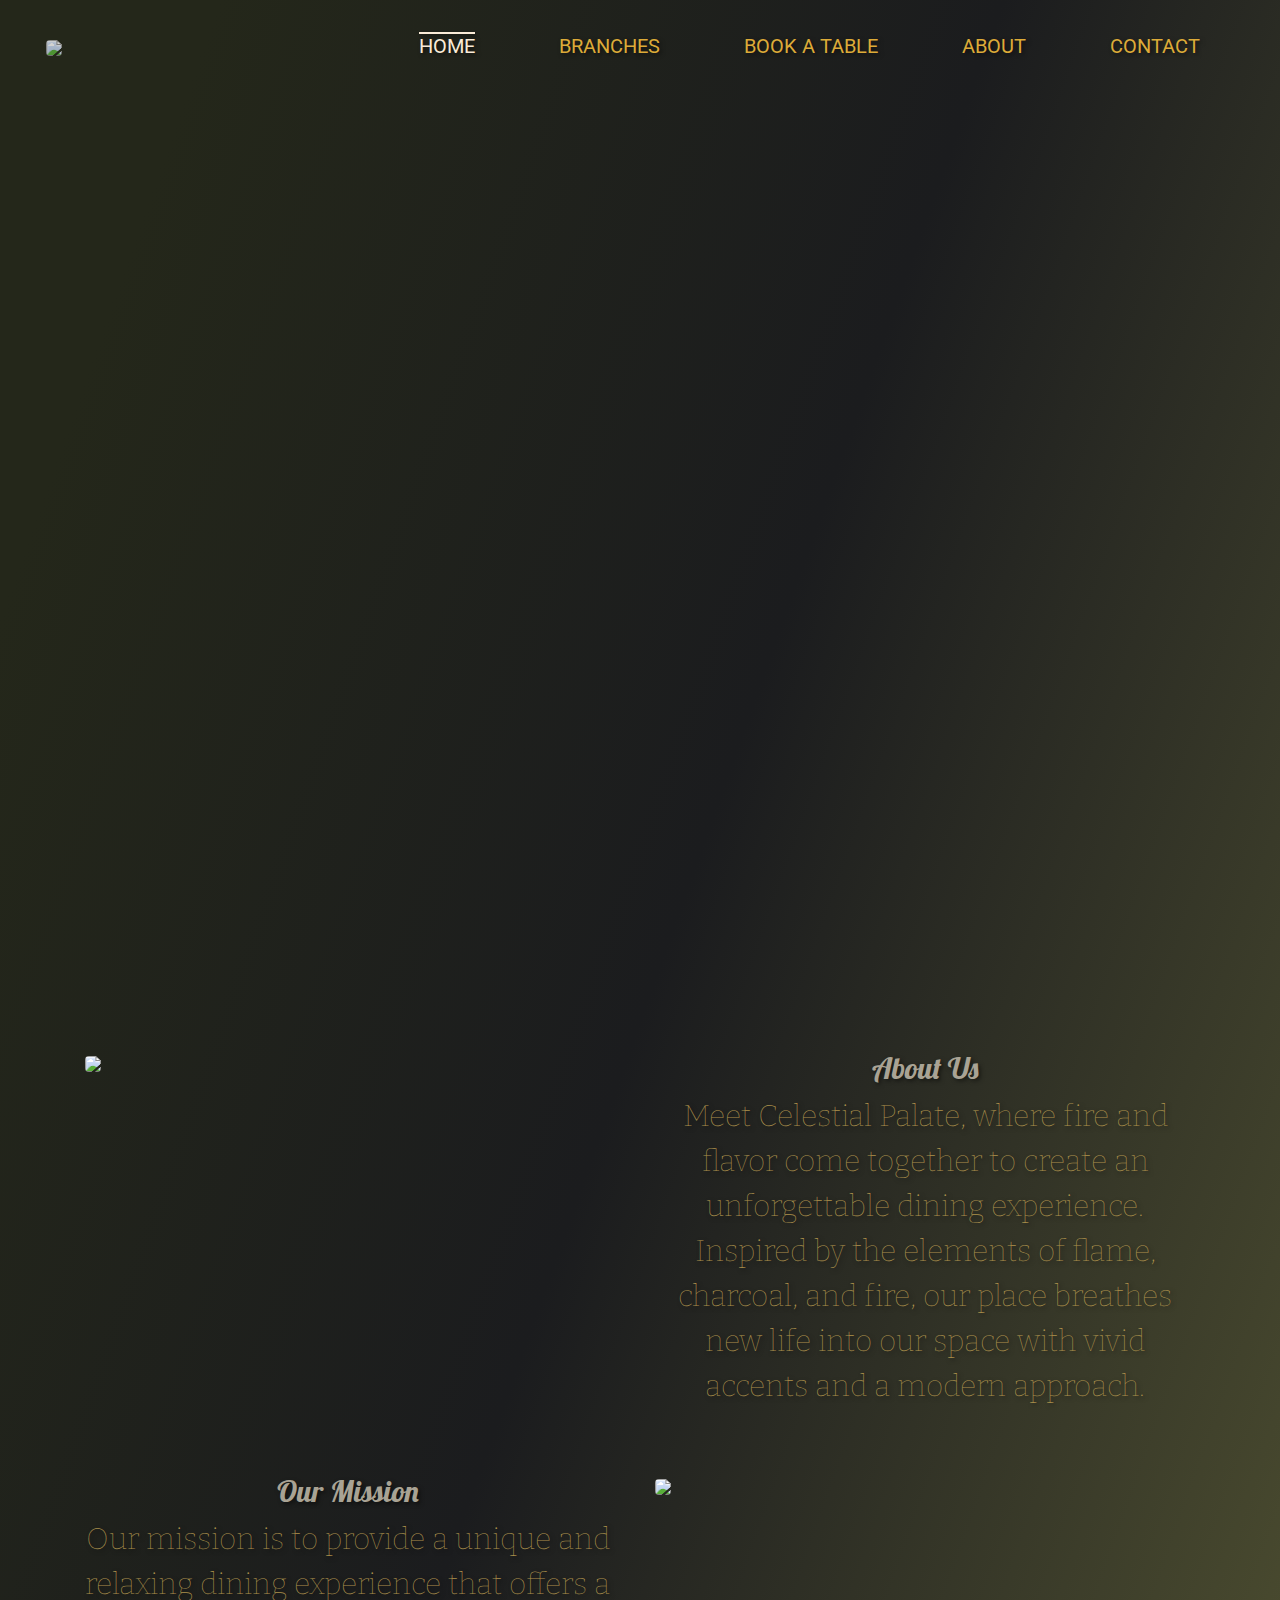
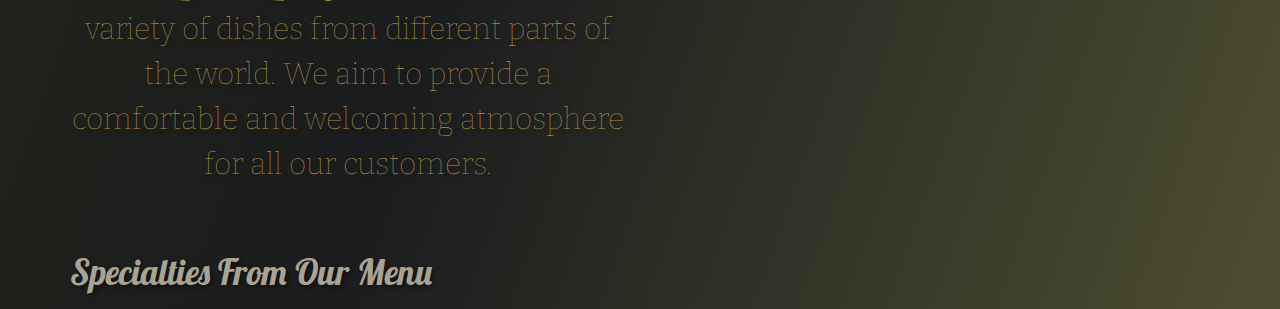
==== public/index.html @ 447e1533 "ongoing about page design" ====
<!DOCTYPE html>
<html lang="en">
   <head>
      <meta charset="UTF-8">
      <meta name="viewport" content="width=device-width, initial-scale=1.0">
      <meta http-equiv="X-UA-Compatible" content="ie=edge">
      <title>Celestial Palate</title>
      <link rel="stylesheet" href="src/styles/main.css">
      <link rel="stylesheet" href="https://maxcdn.bootstrapcdn.com/font-awesome/4.7.0/css/font-awesome.min.css">
      <script src="https://code.jquery.com/jquery-3.3.1.js"></script>
      <link rel="preconnect" href="https://fonts.googleapis.com">
      <link rel="preconnect" href="https://fonts.gstatic.com" crossorigin>
      <link href="https://fonts.googleapis.com/css2?family=Lobster&display=swap" rel="stylesheet">
      <link href="https://fonts.googleapis.com/css2?family=Lobster&family=Roboto:ital,wght@0,100;0,300;0,400;0,500;0,700;0,900;1,100;1,300;1,400;1,500;1,700;1,900&display=swap" rel="stylesheet">
      <link href="//maxcdn.bootstrapcdn.com/bootstrap/4.1.1/css/bootstrap.min.css" rel="stylesheet" id="bootstrap-css">
     <script src="//maxcdn.bootstrapcdn.com/bootstrap/4.1.1/js/bootstrap.min.js"></script>
     <script src="https://cdn.jsdelivr.net/npm/bootstrap@5.3.2/dist/js/bootstrap.bundle.min.js" integrity="sha384-C6RzsynM9kWDrMNeT87bh95OGNyZPhcTNXj1NW7RuBCsyN/o0jlpcV8Qyq46cDfL" crossorigin="anonymous"></script>
    <script src="//cdnjs.cloudflare.com/ajax/libs/jquery/3.2.1/jquery.min.js"></script>
    <link href="https://cdn.jsdelivr.net/npm/bootstrap@5.3.2/dist/css/bootstrap.min.css" rel="stylesheet" integrity="sha384-T3c6CoIi6uLrA9TneNEoa7RxnatzjcDSCmG1MXxSR1GAsXEV/Dwwykc2MPK8M2HN" crossorigin="anonymous">
    <script src="src/scripts/script.js"></script>
    <link rel="preconnect" href="https://fonts.googleapis.com">
<link rel="preconnect" href="https://fonts.gstatic.com" crossorigin>
<link href="https://fonts.googleapis.com/css2?family=Bitter:ital,wght@1,100;1,200;1,300&display=swap" rel="stylesheet">

   </head>
   <body class="custom-body">
      <div class="wrapper">
         <header>
            <nav>
               <div class="menu-icon">
                  <i class="fa fa-bars fa-2x"></i>
               </div>
               <div class="logo">
                  <img src="src/images/logo2.jpg" class="logo-img rounded">
               </div>
               <div class="menu">
                  <ul>
                     <li class="active"><a href="/public/index.html">HOME</a></li>


                        <li>
                           <a href="#" role="button" data-bs-toggle="dropdown" aria-expanded="False">BRANCHES</a>
                           <ul class="dropdown-menu">
                              <li><a class="dropdown-item" href="pages/african.html">African</a></li>
                              <li><a class="dropdown-item" href="pages/japanese.html">Japanese</a></li>
                              <li><a class="dropdown-item" href="pages/italian.html">Italian</a></li>
                              </ul>
                           </li>
                           <li><a href="/public/booking.html">BOOK A TABLE</a></li>
                           <li><a href="#about-us">ABOUT</a></li>
                           <li><a href="#">CONTACT</a></li>
                  </ul>
               </div>
            </nav>

            <div class="overview">
               <h1 class="text-center mt-5 loading-text">Welcome To Celestial Palate</h1>
               <h2 class="text-center loading-text"> ...where heavenly delights for every palate exists</h2>


            </div>
             <div class="container loading-text">
               <div class="row">
                  <div class="col-md-4">
                     <div class="review">
                   <h3 class="text-center">Janet Wilson</h3>
                  <div class="stars text-center">
                 <span class="star">&#9733;</span>
                 <span class="star">&#9733;</span>
                <span class="star">&#9733;</span>
                <span class="star">&#9733;</span>
               <span class="star">&#9734;</span>
               </div>
              <p class="text-center">Lorem ipsum dolor sit amet, consectetur adipiscing elit. Duis euismod justo a orci consequat, ut convallis lorem gravida.</p>
              <p class="text-center"> -- African Branch</p>
            </div>

                  </div>

                  <div class="col-md-4">
                      <div class="review">
                          <h3 class="text-center"> Thor Langford</h3>
                           <div class="stars text-center">
                           <span class="star">&#9733;</span>
                           <span class="star">&#9733;</span>
                           <span class="star">&#9733;</span>
                           <span class="star">&#9734;</span>
                           <span class="star">&#9734;</span>
                        </div>
                     <p class="text-center">
                        Lorem ipsum dolor sit amet, consectetur adipiscing elit. Duis euismod justo a orci consequat, ut convallis lorem gravida.
                     </p>
                        <p class="text-center"> -- Italian Branch</p>
                  </div>
                  </div>

                  <div class="col-md-4">
                     <div class="review">
                        <h3>Itadori Yuuji</h3>
                          <div class="stars">
                            <span class="star">&#9733;</span>
                            <span class="star">&#9733;</span>
                            <span class="star">&#9733;</span>
                           <span class="star">&#9733;</span>
                          <span class="star">&#9734;</span>
                  </div>
                    <p>Lorem ipsum dolor sit amet, consectetur adipiscing elit. Duis euismod justo a orci consequat, ut convallis lorem gravida.</p>
                    <p> --- Japanese Branch</p>
               </div>

                        <h3 class="dangling"> . . .exquisite feedback from all areas</h3>
                  </div>
                <h3 class="text-center mt-5"> </h3>
               </div>
             </div>
         </header>
         <div class="content">
            </div>
         </div>

   <div class="about" id="about-us">
      <div class="container">
         <div class="row">
            <div class="col-md-6 mb-5">
               <img src="src/images/asian-food-original-recipes-japanese-cuisine-tradition-dishes-asian-kitchen-enjoying-freshly-served-traditional-seafood-donburi-with-chopsticks_771426-1884.jpeg" class="img-fluid rounded">
            </div>
            <div class="col-md-6 mb-5">
               <h3 class="text-center about ">About Us</h3>
               <p class="text-center about">
                  Meet Celestial Palate, where fire and flavor come together to create an unforgettable dining experience. Inspired by the elements of flame, charcoal, and fire, our place breathes new life into our space with vivid accents and a modern approach.
               </p>
            </div>

            <div class="row">
               <div class="col-md-6">
                  <h3 class="text-center about">Our Mission</h3>
                  <p class="text-center about">
                     Our mission is to provide a unique and relaxing dining experience that offers a variety of dishes from different parts of the world. We aim to provide a comfortable and welcoming atmosphere for all our customers.
                  </p>
               </div>
               <div class="col-md-6">
                  <img src="src/images/main2.jpg" class="img-fluid rounded">
               </div>
            </div>

            <h1 class="heading text-center mt-5 mb-3 ">Specialties From Our Menu</h1>
            <div class="row">
               <div class="col-md-6">
                  <ul>

                  </ul>
               </div>
                   <ul>
                     
                   </ul>
               <div class="col-md-6">


               </div>
            </div>

         </div>

      </div>
   </div>
</body>
</html>
---- public/src/styles/main.css ----
:root {
    --default-color : white;
    --primary-color : #ddab38;
}

html, body {
    margin: 0;
    padding: 0;
    width: 100%;

}

body.custom-body {
      font-weight: lighter;
      font-family: 'Lobster', sans-serif;
      background: linear-gradient(109.6deg, rgb(36, 39, 26) 11.2%, rgb(27, 28, 30) 51.2%, rgb(76, 77, 48) 98.6%);
}

header {
    width: 100%;
    height: 100vh;
    background: url('../images/testing.jpeg') no-repeat 50% 50%;
    background-size: cover;
    animation: slideshow 20s infinite;
}

@keyframes slideshow {
    0%, 100% {
        background-image: url('../images/testing.jpeg');
    }
    33.33% {
        background-image: url('../images/african2.jpg');
    }
    66.66% {
        background-image: url('../images/jap1.jpeg');
    }
}

.content {
      width: 94%;
      margin: 4em auto;
      font-size: 20px;
      line-height: 30px;
      text-align: justify;
}

.logo {
      line-height: 60px;
      float: left;
      margin: 16px 46px;
      color: #fff;
      font-weight: bold;
      font-size: 20px;
      letter-spacing: 2px;
}

.logo-img {
    max-width: 75px;
    opacity: 80%;
}

nav {

      width: 100%;
      line-height: 60px;
}

nav ul {
      line-height: 60px;
      list-style: none;
      background: rgba(0, 0, 0, 0);
      overflow: hidden;
      color: #fff;
      padding: 0;
      text-align: right;
      margin: 0;
      padding-right: 40px;
      transition: 1s;
      font-family: 'Roboto', sans-serif;
      text-shadow: 2px 2px 4px rgba(0, 0, 0, 0.5);
}

nav.black ul {
      background: none;
}

nav ul li {
      display: inline-block;
      padding: 16px 40px;
}

nav ul li a {
      text-decoration: none;
      color: var(--primary-color);
      font-size: 20px;
      font-weight: normal;
}

nav ul li a:hover {
    color: antiquewhite;
    transition: all 100ms ease-in-out;
    text-decoration: none;

}

nav ul li.active a{
      color: antiquewhite;
      transition: all 100ms ease-in-out;
      text-decoration:overline;
}

nav ul li a.nav-link.dropdown-toggle {
      color: var(--primary-color);
      font-size: 20px;
      font-weight: normal;
}

a.nav-link.dropdown-toggle:hover {
      color: antiquewhite;
      transition: all 100ms ease-in-out;
      text-decoration: none;
}
.menu-icon {
      line-height: 60px;
      width: 100%;
      background: #000;
      text-align: right;
      box-sizing: border-box;
      padding: 15px 24px;
      cursor: pointer;
      color: #fff;
      display: none;
}

h1.text-center,
h2.text-center,
h3.text-center {
      color: var(--primary-color);
}

h1.text-center {
      font-size: 3.5em;
}

h2.text-center {
      font-size: 2.5em;
}

.loading-text {
   opacity: 0; /* Set initial opacity to 0 */
   animation: fadeIn 3s ease-in-out forwards; /* Use a fade-in animation with a duration of 2 seconds */
}

@keyframes fadeIn {
   from {
      opacity: 0;
   }
   to {
      opacity: 1;
   }
}

div.container {
      margin-top: 150px;
}



@keyframes typing {
  from {
    width: 0;
  }
  to {
    width: 100%;
  }
}


h3.dangling {
  overflow: hidden; /* Hide overflowing content */
  border-right: 1px solid rgb(249, 243, 243); /* Simulate cursor */
  white-space: nowrap; /* Prevent text from wrapping */
  animation: typing 4s steps(29) forwards; /* Adjust duration and steps as needed */
  color: #a4822a;
  font-family: 'Lobster', sans-serif;
  margin-left: 15px;
  font-weight: lighter;
  font-size: 25px;

}

.review {
  background-color: #060404;
  padding: 20px;
  border-radius: 10px;
  margin-bottom: 20px;
  animation: fadeIn 4s ease-in-out forwards;
}

.review h3,
.review p,
.stars {
  animation-delay: 4s; /* Delay the animation of reviews by 3s */
}

.review h3 {
  color: #a9a394;
  margin-bottom: 10px;
}

.review p {
      line-height: 1.5;
      font-size: 20px;
      color: #a9a394;
}

.stars {
  color: gold;
}

.star {
  font-size: 24px;
}



h2.text-center.about {
      font-size: 15px;
      color: #a9a394;
      text-shadow: 2px 2px 4px rgba(0, 0, 0, 0.5);
}


h3.text-center.about {
      color: #a9a394;
      font-size: 30px;
      text-shadow: 2px 2px 4px rgba(0, 0, 0, 0.5);

}

p.text-center.about {
      color: #ac914c;
      font-size: 30px;
      line-height: 1.5;
      font-family: 'Bitter', serif;
      font-weight: lighter;
      text-shadow: 2px 2px 4px rgba(0, 0, 0, 0.5);
}

h1.heading {
        color: #a9a394;
        font-size: 35px;
        text-shadow: 2px 2px 4px rgba(0, 0, 0, 0.5);

}

@media only screen and (max-width: 786px) {

      .logo {
            line-height: 60px;
            float: left;
            margin: 16px 46px;
            color: #fff;
            font-weight: bold;
            font-size: 20px;
            letter-spacing: 2px;
    }

      nav ul {
            max-height: 0px;
            background: #000;
      }

      nav.black ul {
            background:rgba(255, 255, 255, 0.8);
      }

      .showing {
            max-height: 34em;
      }

      nav ul li {
            box-sizing: border-box;
            width: 100%;
            padding: 24px;
            text-align: center;
      }

      .menu-icon {
            display: block;
            line-height: 60px;
            width: 100%;
            text-align: right;
            box-sizing: border-box;
            padding: 15px 24px;
            cursor: pointer;
            color: #fff;
      }
}
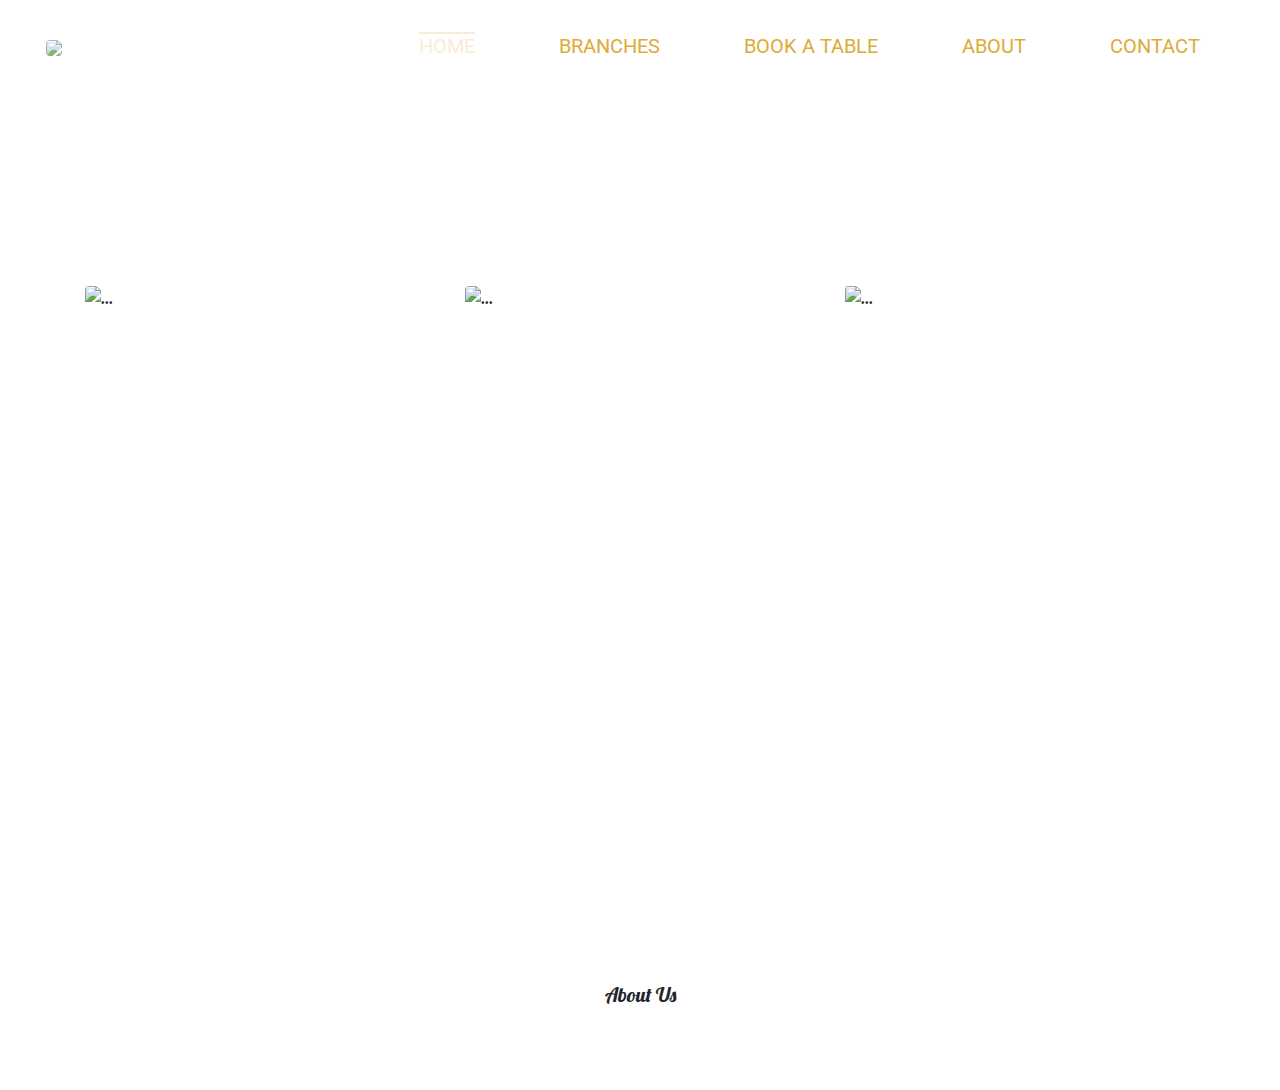
==== commit a16ecb26: "merge with master" ====
--- a/public/index.html
+++ b/public/index.html
@@ -1,167 +1,83 @@
-<!DOCTYPE html>
-<html lang="en">
-   <head>
-      <meta charset="UTF-8">
-      <meta name="viewport" content="width=device-width, initial-scale=1.0">
-      <meta http-equiv="X-UA-Compatible" content="ie=edge">
-      <title>Celestial Palate</title>
-      <link rel="stylesheet" href="src/styles/main.css">
-      <link rel="stylesheet" href="https://maxcdn.bootstrapcdn.com/font-awesome/4.7.0/css/font-awesome.min.css">
-      <script src="https://code.jquery.com/jquery-3.3.1.js"></script>
-      <link rel="preconnect" href="https://fonts.googleapis.com">
-      <link rel="preconnect" href="https://fonts.gstatic.com" crossorigin>
-      <link href="https://fonts.googleapis.com/css2?family=Lobster&display=swap" rel="stylesheet">
-      <link href="https://fonts.googleapis.com/css2?family=Lobster&family=Roboto:ital,wght@0,100;0,300;0,400;0,500;0,700;0,900;1,100;1,300;1,400;1,500;1,700;1,900&display=swap" rel="stylesheet">
-      <link href="//maxcdn.bootstrapcdn.com/bootstrap/4.1.1/css/bootstrap.min.css" rel="stylesheet" id="bootstrap-css">
-     <script src="//maxcdn.bootstrapcdn.com/bootstrap/4.1.1/js/bootstrap.min.js"></script>
-     <script src="https://cdn.jsdelivr.net/npm/bootstrap@5.3.2/dist/js/bootstrap.bundle.min.js" integrity="sha384-C6RzsynM9kWDrMNeT87bh95OGNyZPhcTNXj1NW7RuBCsyN/o0jlpcV8Qyq46cDfL" crossorigin="anonymous"></script>
-    <script src="//cdnjs.cloudflare.com/ajax/libs/jquery/3.2.1/jquery.min.js"></script>
-    <link href="https://cdn.jsdelivr.net/npm/bootstrap@5.3.2/dist/css/bootstrap.min.css" rel="stylesheet" integrity="sha384-T3c6CoIi6uLrA9TneNEoa7RxnatzjcDSCmG1MXxSR1GAsXEV/Dwwykc2MPK8M2HN" crossorigin="anonymous">
-    <script src="src/scripts/script.js"></script>
-    <link rel="preconnect" href="https://fonts.googleapis.com">
-<link rel="preconnect" href="https://fonts.gstatic.com" crossorigin>
-<link href="https://fonts.googleapis.com/css2?family=Bitter:ital,wght@1,100;1,200;1,300&display=swap" rel="stylesheet">
-
-   </head>
-   <body class="custom-body">
-      <div class="wrapper">
-         <header>
-            <nav>
-               <div class="menu-icon">
-                  <i class="fa fa-bars fa-2x"></i>
-               </div>
-               <div class="logo">
-                  <img src="src/images/logo2.jpg" class="logo-img rounded">
-               </div>
-               <div class="menu">
-                  <ul>
-                     <li class="active"><a href="/public/index.html">HOME</a></li>
-
-
-                        <li>
-                           <a href="#" role="button" data-bs-toggle="dropdown" aria-expanded="False">BRANCHES</a>
-                           <ul class="dropdown-menu">
-                              <li><a class="dropdown-item" href="pages/african.html">African</a></li>
-                              <li><a class="dropdown-item" href="pages/japanese.html">Japanese</a></li>
-                              <li><a class="dropdown-item" href="pages/italian.html">Italian</a></li>
-                              </ul>
-                           </li>
-                           <li><a href="/public/booking.html">BOOK A TABLE</a></li>
-                           <li><a href="#about-us">ABOUT</a></li>
-                           <li><a href="#">CONTACT</a></li>
-                  </ul>
-               </div>
-            </nav>
-
-            <div class="overview">
-               <h1 class="text-center mt-5 loading-text">Welcome To Celestial Palate</h1>
-               <h2 class="text-center loading-text"> ...where heavenly delights for every palate exists</h2>
-
-
-            </div>
-             <div class="container loading-text">
-               <div class="row">
-                  <div class="col-md-4">
-                     <div class="review">
-                   <h3 class="text-center">Janet Wilson</h3>
-                  <div class="stars text-center">
-                 <span class="star">&#9733;</span>
-                 <span class="star">&#9733;</span>
-                <span class="star">&#9733;</span>
-                <span class="star">&#9733;</span>
-               <span class="star">&#9734;</span>
-               </div>
-              <p class="text-center">Lorem ipsum dolor sit amet, consectetur adipiscing elit. Duis euismod justo a orci consequat, ut convallis lorem gravida.</p>
-              <p class="text-center"> -- African Branch</p>
-            </div>
-
-                  </div>
-
-                  <div class="col-md-4">
-                      <div class="review">
-                          <h3 class="text-center"> Thor Langford</h3>
-                           <div class="stars text-center">
-                           <span class="star">&#9733;</span>
-                           <span class="star">&#9733;</span>
-                           <span class="star">&#9733;</span>
-                           <span class="star">&#9734;</span>
-                           <span class="star">&#9734;</span>
-                        </div>
-                     <p class="text-center">
-                        Lorem ipsum dolor sit amet, consectetur adipiscing elit. Duis euismod justo a orci consequat, ut convallis lorem gravida.
-                     </p>
-                        <p class="text-center"> -- Italian Branch</p>
-                  </div>
-                  </div>
-
-                  <div class="col-md-4">
-                     <div class="review">
-                        <h3>Itadori Yuuji</h3>
-                          <div class="stars">
-                            <span class="star">&#9733;</span>
-                            <span class="star">&#9733;</span>
-                            <span class="star">&#9733;</span>
-                           <span class="star">&#9733;</span>
-                          <span class="star">&#9734;</span>
-                  </div>
-                    <p>Lorem ipsum dolor sit amet, consectetur adipiscing elit. Duis euismod justo a orci consequat, ut convallis lorem gravida.</p>
-                    <p> --- Japanese Branch</p>
-               </div>
-
-                        <h3 class="dangling"> . . .exquisite feedback from all areas</h3>
-                  </div>
-                <h3 class="text-center mt-5"> </h3>
-               </div>
-             </div>
-         </header>
-         <div class="content">
-            </div>
-         </div>
-
-   <div class="about" id="about-us">
-      <div class="container">
-         <div class="row">
-            <div class="col-md-6 mb-5">
-               <img src="src/images/asian-food-original-recipes-japanese-cuisine-tradition-dishes-asian-kitchen-enjoying-freshly-served-traditional-seafood-donburi-with-chopsticks_771426-1884.jpeg" class="img-fluid rounded">
-            </div>
-            <div class="col-md-6 mb-5">
-               <h3 class="text-center about ">About Us</h3>
-               <p class="text-center about">
-                  Meet Celestial Palate, where fire and flavor come together to create an unforgettable dining experience. Inspired by the elements of flame, charcoal, and fire, our place breathes new life into our space with vivid accents and a modern approach.
-               </p>
-            </div>
-
-            <div class="row">
-               <div class="col-md-6">
-                  <h3 class="text-center about">Our Mission</h3>
-                  <p class="text-center about">
-                     Our mission is to provide a unique and relaxing dining experience that offers a variety of dishes from different parts of the world. We aim to provide a comfortable and welcoming atmosphere for all our customers.
-                  </p>
-               </div>
-               <div class="col-md-6">
-                  <img src="src/images/main2.jpg" class="img-fluid rounded">
-               </div>
-            </div>
-
-            <h1 class="heading text-center mt-5 mb-3 ">Specialties From Our Menu</h1>
-            <div class="row">
-               <div class="col-md-6">
-                  <ul>
-
-                  </ul>
-               </div>
-                   <ul>
-                     
-                   </ul>
-               <div class="col-md-6">
-
-
-               </div>
-            </div>
-
-         </div>
-
-      </div>
-   </div>
-</body>
+<!DOCTYPE html>
+<html lang="en">
+   <head>
+      <meta charset="UTF-8">
+      <meta name="viewport" content="width=device-width, initial-scale=1.0">
+      <meta http-equiv="X-UA-Compatible" content="ie=edge">
+      <title>Celestial Palate</title>
+      <link rel="stylesheet" href="src/styles/main.css">
+      <link rel="stylesheet" href="https://maxcdn.bootstrapcdn.com/font-awesome/4.7.0/css/font-awesome.min.css">
+      <script src="https://code.jquery.com/jquery-3.3.1.js"></script>
+      <link rel="preconnect" href="https://fonts.googleapis.com">
+      <link rel="preconnect" href="https://fonts.gstatic.com" crossorigin>
+      <link href="https://fonts.googleapis.com/css2?family=Lobster&display=swap" rel="stylesheet">
+      <link href="https://fonts.googleapis.com/css2?family=Lobster&family=Roboto:ital,wght@0,100;0,300;0,400;0,500;0,700;0,900;1,100;1,300;1,400;1,500;1,700;1,900&display=swap" rel="stylesheet">
+      <link href="//maxcdn.bootstrapcdn.com/bootstrap/4.1.1/css/bootstrap.min.css" rel="stylesheet" id="bootstrap-css">
+     <script src="//maxcdn.bootstrapcdn.com/bootstrap/4.1.1/js/bootstrap.min.js"></script>
+     <script src="https://cdn.jsdelivr.net/npm/bootstrap@5.3.2/dist/js/bootstrap.bundle.min.js" integrity="sha384-C6RzsynM9kWDrMNeT87bh95OGNyZPhcTNXj1NW7RuBCsyN/o0jlpcV8Qyq46cDfL" crossorigin="anonymous"></script>
+    <script src="//cdnjs.cloudflare.com/ajax/libs/jquery/3.2.1/jquery.min.js"></script>
+    <link href="https://cdn.jsdelivr.net/npm/bootstrap@5.3.2/dist/css/bootstrap.min.css" rel="stylesheet" integrity="sha384-T3c6CoIi6uLrA9TneNEoa7RxnatzjcDSCmG1MXxSR1GAsXEV/Dwwykc2MPK8M2HN" crossorigin="anonymous">
+    <script src="src/scripts/script.js"></script>
+
+   </head>
+   <body class="custom-body">
+      <div class="wrapper">
+         <header>
+            <nav>
+               <div class="menu-icon">
+                  <i class="fa fa-bars fa-2x"></i>
+               </div>
+               <div class="logo">
+                  <img src="src/images/logo2.jpg" class="logo-img rounded">
+               </div>
+               <div class="menu">
+                  <ul>
+                     <li class="active"><a href="/public/index.html">HOME</a></li>
+
+
+                        <li>
+                           <a href="#" role="button" data-bs-toggle="dropdown" aria-expanded="False">BRANCHES</a>
+                           <ul class="dropdown-menu">
+                              <li><a class="dropdown-item" href="pages/african.html">African</a></li>
+                              <li><a class="dropdown-item" href="pages/japanese.html">Japanese</a></li>
+                              <li><a class="dropdown-item" href="pages/italian.html">Italian</a></li>
+                              </ul>
+                           </li>
+                           <li><a href="/public/booking.html">BOOK A TABLE</a></li>
+                           <li><a href="#about-us">ABOUT</a></li>
+                           <li><a href="#">CONTACT</a></li>
+                  </ul>
+               </div>
+            </nav>
+
+            <div class="overview">
+               <h1 class="text-center mt-5 loading-text">Welcome To Celestial Palate</h1>
+               <h2 class="text-center  loading-text"> ...where heavenly delights for every palate exists</h2>
+
+
+            </div>
+             <div class="container mt-5">
+               <div class="row">
+                  <div class="col-md-4">
+                       <img src="..." class="img-fluid rounded" max-width="200px" alt="...">
+                  </div>
+
+                  <div class="col-md-4">
+                       <img src="..." class="img-fluid rounded" max-width="200px" alt="...">
+                  </div>
+
+                  <div class="col-md-4">
+                       <img src="..." class="card-img-top" alt="...">
+                  </div>
+                <h3 class="text-center mt-5"> </h3>
+               </div>
+             </div>
+         </header>
+         <div class="content">
+            <div class="text-center" id="about-us">
+               About Us
+            </div>
+         </div>
+      </div>
+   </body>
 </html>--- a/public/src/styles/main.css
+++ b/public/src/styles/main.css
@@ -1,299 +1,191 @@
-:root {
-    --default-color : white;
-    --primary-color : #ddab38;
-}
-
-html, body {
-    margin: 0;
-    padding: 0;
-    width: 100%;
-
-}
-
-body.custom-body {
-      font-weight: lighter;
-      font-family: 'Lobster', sans-serif;
-      background: linear-gradient(109.6deg, rgb(36, 39, 26) 11.2%, rgb(27, 28, 30) 51.2%, rgb(76, 77, 48) 98.6%);
-}
-
-header {
-    width: 100%;
-    height: 100vh;
-    background: url('../images/testing.jpeg') no-repeat 50% 50%;
-    background-size: cover;
-    animation: slideshow 20s infinite;
-}
-
-@keyframes slideshow {
-    0%, 100% {
-        background-image: url('../images/testing.jpeg');
-    }
-    33.33% {
-        background-image: url('../images/african2.jpg');
-    }
-    66.66% {
-        background-image: url('../images/jap1.jpeg');
-    }
-}
-
-.content {
-      width: 94%;
-      margin: 4em auto;
-      font-size: 20px;
-      line-height: 30px;
-      text-align: justify;
-}
-
-.logo {
-      line-height: 60px;
-      float: left;
-      margin: 16px 46px;
-      color: #fff;
-      font-weight: bold;
-      font-size: 20px;
-      letter-spacing: 2px;
-}
-
-.logo-img {
-    max-width: 75px;
-    opacity: 80%;
-}
-
-nav {
-
-      width: 100%;
-      line-height: 60px;
-}
-
-nav ul {
-      line-height: 60px;
-      list-style: none;
-      background: rgba(0, 0, 0, 0);
-      overflow: hidden;
-      color: #fff;
-      padding: 0;
-      text-align: right;
-      margin: 0;
-      padding-right: 40px;
-      transition: 1s;
-      font-family: 'Roboto', sans-serif;
-      text-shadow: 2px 2px 4px rgba(0, 0, 0, 0.5);
-}
-
-nav.black ul {
-      background: none;
-}
-
-nav ul li {
-      display: inline-block;
-      padding: 16px 40px;
-}
-
-nav ul li a {
-      text-decoration: none;
-      color: var(--primary-color);
-      font-size: 20px;
-      font-weight: normal;
-}
-
-nav ul li a:hover {
-    color: antiquewhite;
-    transition: all 100ms ease-in-out;
-    text-decoration: none;
-
-}
-
-nav ul li.active a{
-      color: antiquewhite;
-      transition: all 100ms ease-in-out;
-      text-decoration:overline;
-}
-
-nav ul li a.nav-link.dropdown-toggle {
-      color: var(--primary-color);
-      font-size: 20px;
-      font-weight: normal;
-}
-
-a.nav-link.dropdown-toggle:hover {
-      color: antiquewhite;
-      transition: all 100ms ease-in-out;
-      text-decoration: none;
-}
-.menu-icon {
-      line-height: 60px;
-      width: 100%;
-      background: #000;
-      text-align: right;
-      box-sizing: border-box;
-      padding: 15px 24px;
-      cursor: pointer;
-      color: #fff;
-      display: none;
-}
-
-h1.text-center,
-h2.text-center,
-h3.text-center {
-      color: var(--primary-color);
-}
-
-h1.text-center {
-      font-size: 3.5em;
-}
-
-h2.text-center {
-      font-size: 2.5em;
-}
-
-.loading-text {
-   opacity: 0; /* Set initial opacity to 0 */
-   animation: fadeIn 3s ease-in-out forwards; /* Use a fade-in animation with a duration of 2 seconds */
-}
-
-@keyframes fadeIn {
-   from {
-      opacity: 0;
-   }
-   to {
-      opacity: 1;
-   }
-}
-
-div.container {
-      margin-top: 150px;
-}
-
-
-
-@keyframes typing {
-  from {
-    width: 0;
-  }
-  to {
-    width: 100%;
-  }
-}
-
-
-h3.dangling {
-  overflow: hidden; /* Hide overflowing content */
-  border-right: 1px solid rgb(249, 243, 243); /* Simulate cursor */
-  white-space: nowrap; /* Prevent text from wrapping */
-  animation: typing 4s steps(29) forwards; /* Adjust duration and steps as needed */
-  color: #a4822a;
-  font-family: 'Lobster', sans-serif;
-  margin-left: 15px;
-  font-weight: lighter;
-  font-size: 25px;
-
-}
-
-.review {
-  background-color: #060404;
-  padding: 20px;
-  border-radius: 10px;
-  margin-bottom: 20px;
-  animation: fadeIn 4s ease-in-out forwards;
-}
-
-.review h3,
-.review p,
-.stars {
-  animation-delay: 4s; /* Delay the animation of reviews by 3s */
-}
-
-.review h3 {
-  color: #a9a394;
-  margin-bottom: 10px;
-}
-
-.review p {
-      line-height: 1.5;
-      font-size: 20px;
-      color: #a9a394;
-}
-
-.stars {
-  color: gold;
-}
-
-.star {
-  font-size: 24px;
-}
-
-
-
-h2.text-center.about {
-      font-size: 15px;
-      color: #a9a394;
-      text-shadow: 2px 2px 4px rgba(0, 0, 0, 0.5);
-}
-
-
-h3.text-center.about {
-      color: #a9a394;
-      font-size: 30px;
-      text-shadow: 2px 2px 4px rgba(0, 0, 0, 0.5);
-
-}
-
-p.text-center.about {
-      color: #ac914c;
-      font-size: 30px;
-      line-height: 1.5;
-      font-family: 'Bitter', serif;
-      font-weight: lighter;
-      text-shadow: 2px 2px 4px rgba(0, 0, 0, 0.5);
-}
-
-h1.heading {
-        color: #a9a394;
-        font-size: 35px;
-        text-shadow: 2px 2px 4px rgba(0, 0, 0, 0.5);
-
-}
-
-@media only screen and (max-width: 786px) {
-
-      .logo {
-            line-height: 60px;
-            float: left;
-            margin: 16px 46px;
-            color: #fff;
-            font-weight: bold;
-            font-size: 20px;
-            letter-spacing: 2px;
-    }
-
-      nav ul {
-            max-height: 0px;
-            background: #000;
-      }
-
-      nav.black ul {
-            background:rgba(255, 255, 255, 0.8);
-      }
-
-      .showing {
-            max-height: 34em;
-      }
-
-      nav ul li {
-            box-sizing: border-box;
-            width: 100%;
-            padding: 24px;
-            text-align: center;
-      }
-
-      .menu-icon {
-            display: block;
-            line-height: 60px;
-            width: 100%;
-            text-align: right;
-            box-sizing: border-box;
-            padding: 15px 24px;
-            cursor: pointer;
-            color: #fff;
-      }
-}
+:root {
+      --default-color : white;
+      --primary-color : #ddab38;
+}
+
+
+
+html, body {
+      margin: 0;
+      padding: 0;
+      width: 100%;
+
+}
+
+body.custom-body {
+      font-weight: lighter;
+      font-family: 'Lobster', sans-serif;
+}
+
+header {
+      width: 100%;
+      height: 100vh;
+      background: url('../images/testing.jpeg') no-repeat 50% 50%;
+      background-size: cover;
+      animation: slideshow 20s infinite;
+}
+
+
+@keyframes slideshow {
+    0%, 100% {
+        background-image: url('../images/testing.jpeg');
+    }
+    33.33% {
+        background-image: url('../images/african2.jpg');
+    }
+    66.66% {
+        background-image: url('../images/japanese.jpg');
+    }
+}
+
+.content {
+      width: 94%;
+      margin: 4em auto;
+      font-size: 20px;
+      line-height: 30px;
+      text-align: justify;
+}
+
+.logo {
+      line-height: 60px;
+      float: left;
+      margin: 16px 46px;
+      color: #fff;
+      font-weight: bold;
+      font-size: 20px;
+      letter-spacing: 2px;
+}
+
+.logo-img {
+    max-width: 75px;
+    opacity: 80%;
+}
+
+nav {
+
+      width: 100%;
+      line-height: 60px;
+}
+
+nav ul {
+      line-height: 60px;
+      list-style: none;
+      background: rgba(0, 0, 0, 0);
+      overflow: hidden;
+      color: #fff;
+      padding: 0;
+      text-align: right;
+      margin: 0;
+      padding-right: 40px;
+      transition: 1s;
+      font-family: 'Roboto', sans-serif;
+}
+
+nav.black ul {
+      background: none;
+}
+
+nav ul li {
+      display: inline-block;
+      padding: 16px 40px;
+}
+
+nav ul li a {
+      text-decoration: none;
+      color: var(--primary-color);
+      font-size: 20px;
+      font-weight: normal;
+}
+
+nav ul li a:hover {
+    color: antiquewhite;
+    transition: all 100ms ease-in-out;
+    text-decoration: none;
+
+}
+
+nav ul li.active a{
+      color: antiquewhite;
+      transition: all 100ms ease-in-out;
+      text-decoration:overline;
+}
+
+nav ul li a.nav-link.dropdown-toggle {
+      color: var(--primary-color);
+      font-size: 20px;
+      font-weight: normal;
+}
+
+a.nav-link.dropdown-toggle:hover {
+      color: antiquewhite;
+      transition: all 100ms ease-in-out;
+      text-decoration: none;
+}
+.menu-icon {
+      line-height: 60px;
+      width: 100%;
+      background: #000;
+      text-align: right;
+      box-sizing: border-box;
+      padding: 15px 24px;
+      cursor: pointer;
+      color: #fff;
+      display: none;
+}
+.loading-text {
+   opacity: 0; /* Set initial opacity to 0 */
+   animation: fadeIn 3s ease-in-out forwards; /* Use a fade-in animation with a duration of 2 seconds */
+}
+
+@keyframes fadeIn {
+   from {
+      opacity: 0;
+   }
+   to {
+      opacity: 1;
+   }
+}
+
+
+@media only screen and (max-width: 786px) {
+
+      .logo {
+            line-height: 60px;
+            float: left;
+            margin: 16px 46px;
+            color: #fff;
+            font-weight: bold;
+            font-size: 20px;
+            letter-spacing: 2px;
+    }
+
+      nav ul {
+            max-height: 0px;
+            background: #000;
+      }
+
+      nav.black ul {
+            background:rgba(255, 255, 255, 0.8);
+      }
+
+      .showing {
+            max-height: 34em;
+      }
+
+      nav ul li {
+            box-sizing: border-box;
+            width: 100%;
+            padding: 24px;
+            text-align: center;
+      }
+
+      .menu-icon {
+            display: block;
+            line-height: 60px;
+            width: 100%;
+            text-align: right;
+            box-sizing: border-box;
+            padding: 15px 24px;
+            cursor: pointer;
+            color: #fff;
+      }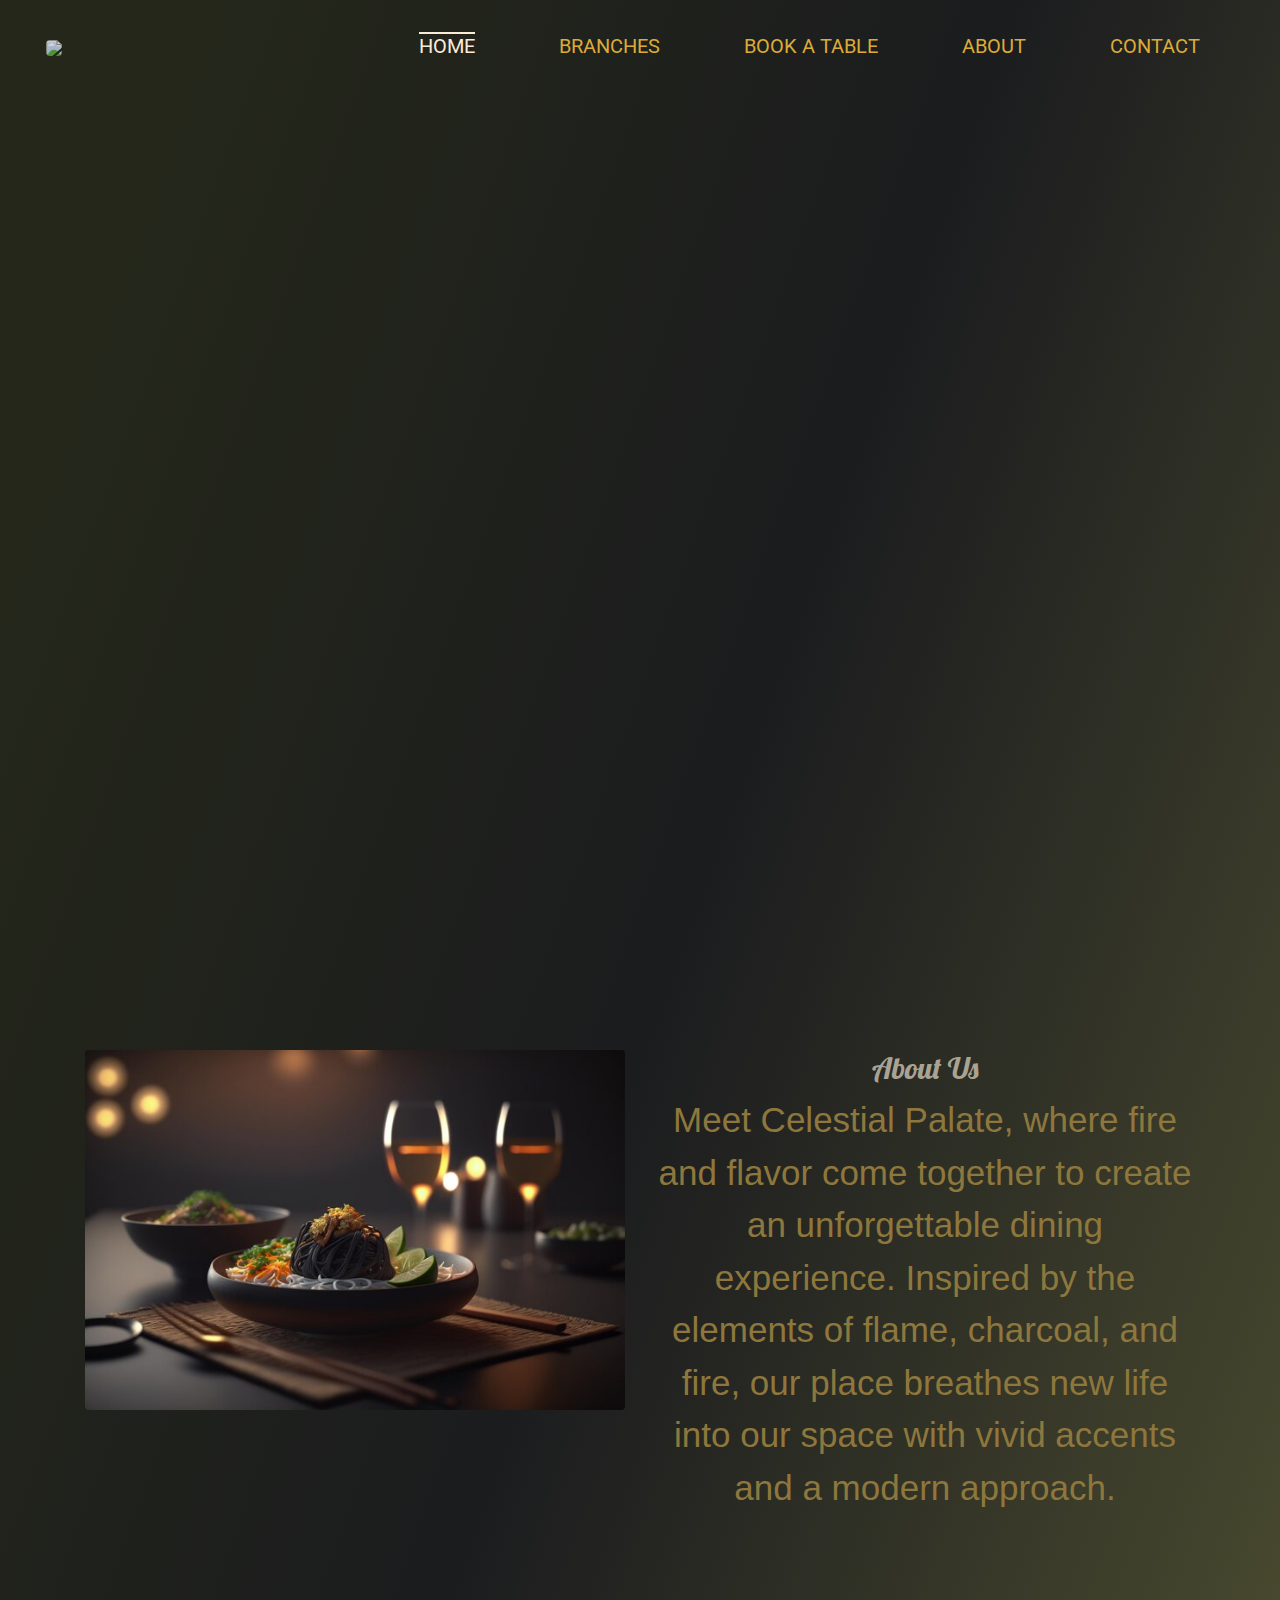
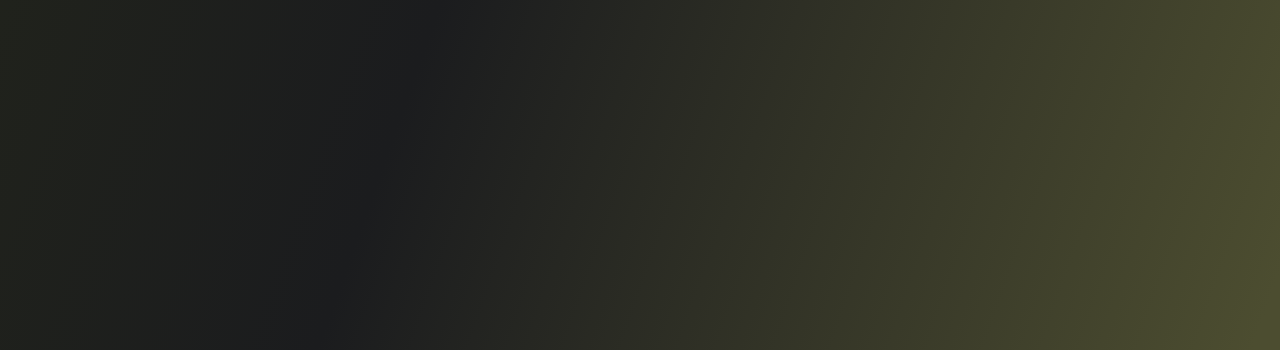
==== commit 96d82447: "Merge branch 'master' into memory_branch" ====
--- a/public/index.html
+++ b/public/index.html
@@ -1,83 +1,134 @@
-<!DOCTYPE html>
-<html lang="en">
-   <head>
-      <meta charset="UTF-8">
-      <meta name="viewport" content="width=device-width, initial-scale=1.0">
-      <meta http-equiv="X-UA-Compatible" content="ie=edge">
-      <title>Celestial Palate</title>
-      <link rel="stylesheet" href="src/styles/main.css">
-      <link rel="stylesheet" href="https://maxcdn.bootstrapcdn.com/font-awesome/4.7.0/css/font-awesome.min.css">
-      <script src="https://code.jquery.com/jquery-3.3.1.js"></script>
-      <link rel="preconnect" href="https://fonts.googleapis.com">
-      <link rel="preconnect" href="https://fonts.gstatic.com" crossorigin>
-      <link href="https://fonts.googleapis.com/css2?family=Lobster&display=swap" rel="stylesheet">
-      <link href="https://fonts.googleapis.com/css2?family=Lobster&family=Roboto:ital,wght@0,100;0,300;0,400;0,500;0,700;0,900;1,100;1,300;1,400;1,500;1,700;1,900&display=swap" rel="stylesheet">
-      <link href="//maxcdn.bootstrapcdn.com/bootstrap/4.1.1/css/bootstrap.min.css" rel="stylesheet" id="bootstrap-css">
-     <script src="//maxcdn.bootstrapcdn.com/bootstrap/4.1.1/js/bootstrap.min.js"></script>
-     <script src="https://cdn.jsdelivr.net/npm/bootstrap@5.3.2/dist/js/bootstrap.bundle.min.js" integrity="sha384-C6RzsynM9kWDrMNeT87bh95OGNyZPhcTNXj1NW7RuBCsyN/o0jlpcV8Qyq46cDfL" crossorigin="anonymous"></script>
-    <script src="//cdnjs.cloudflare.com/ajax/libs/jquery/3.2.1/jquery.min.js"></script>
-    <link href="https://cdn.jsdelivr.net/npm/bootstrap@5.3.2/dist/css/bootstrap.min.css" rel="stylesheet" integrity="sha384-T3c6CoIi6uLrA9TneNEoa7RxnatzjcDSCmG1MXxSR1GAsXEV/Dwwykc2MPK8M2HN" crossorigin="anonymous">
-    <script src="src/scripts/script.js"></script>
-
-   </head>
-   <body class="custom-body">
-      <div class="wrapper">
-         <header>
-            <nav>
-               <div class="menu-icon">
-                  <i class="fa fa-bars fa-2x"></i>
-               </div>
-               <div class="logo">
-                  <img src="src/images/logo2.jpg" class="logo-img rounded">
-               </div>
-               <div class="menu">
-                  <ul>
-                     <li class="active"><a href="/public/index.html">HOME</a></li>
-
-
-                        <li>
-                           <a href="#" role="button" data-bs-toggle="dropdown" aria-expanded="False">BRANCHES</a>
-                           <ul class="dropdown-menu">
-                              <li><a class="dropdown-item" href="pages/african.html">African</a></li>
-                              <li><a class="dropdown-item" href="pages/japanese.html">Japanese</a></li>
-                              <li><a class="dropdown-item" href="pages/italian.html">Italian</a></li>
-                              </ul>
-                           </li>
-                           <li><a href="/public/booking.html">BOOK A TABLE</a></li>
-                           <li><a href="#about-us">ABOUT</a></li>
-                           <li><a href="#">CONTACT</a></li>
-                  </ul>
-               </div>
-            </nav>
-
-            <div class="overview">
-               <h1 class="text-center mt-5 loading-text">Welcome To Celestial Palate</h1>
-               <h2 class="text-center  loading-text"> ...where heavenly delights for every palate exists</h2>
-
-
-            </div>
-             <div class="container mt-5">
-               <div class="row">
-                  <div class="col-md-4">
-                       <img src="..." class="img-fluid rounded" max-width="200px" alt="...">
-                  </div>
-
-                  <div class="col-md-4">
-                       <img src="..." class="img-fluid rounded" max-width="200px" alt="...">
-                  </div>
-
-                  <div class="col-md-4">
-                       <img src="..." class="card-img-top" alt="...">
-                  </div>
-                <h3 class="text-center mt-5"> </h3>
-               </div>
-             </div>
-         </header>
-         <div class="content">
-            <div class="text-center" id="about-us">
-               About Us
-            </div>
-         </div>
-      </div>
-   </body>
+<!DOCTYPE html>
+<html lang="en">
+   <head>
+      <meta charset="UTF-8">
+      <meta name="viewport" content="width=device-width, initial-scale=1.0">
+      <meta http-equiv="X-UA-Compatible" content="ie=edge">
+      <title>Celestial Palate</title>
+      <link rel="stylesheet" href="src/styles/main.css">
+      <link rel="stylesheet" href="https://maxcdn.bootstrapcdn.com/font-awesome/4.7.0/css/font-awesome.min.css">
+      <script src="https://code.jquery.com/jquery-3.3.1.js"></script>
+      <link rel="preconnect" href="https://fonts.googleapis.com">
+      <link rel="preconnect" href="https://fonts.gstatic.com" crossorigin>
+      <link href="https://fonts.googleapis.com/css2?family=Lobster&display=swap" rel="stylesheet">
+      <link href="https://fonts.googleapis.com/css2?family=Lobster&family=Roboto:ital,wght@0,100;0,300;0,400;0,500;0,700;0,900;1,100;1,300;1,400;1,500;1,700;1,900&display=swap" rel="stylesheet">
+      <link href="//maxcdn.bootstrapcdn.com/bootstrap/4.1.1/css/bootstrap.min.css" rel="stylesheet" id="bootstrap-css">
+     <script src="//maxcdn.bootstrapcdn.com/bootstrap/4.1.1/js/bootstrap.min.js"></script>
+     <script src="https://cdn.jsdelivr.net/npm/bootstrap@5.3.2/dist/js/bootstrap.bundle.min.js" integrity="sha384-C6RzsynM9kWDrMNeT87bh95OGNyZPhcTNXj1NW7RuBCsyN/o0jlpcV8Qyq46cDfL" crossorigin="anonymous"></script>
+    <script src="//cdnjs.cloudflare.com/ajax/libs/jquery/3.2.1/jquery.min.js"></script>
+    <link href="https://cdn.jsdelivr.net/npm/bootstrap@5.3.2/dist/css/bootstrap.min.css" rel="stylesheet" integrity="sha384-T3c6CoIi6uLrA9TneNEoa7RxnatzjcDSCmG1MXxSR1GAsXEV/Dwwykc2MPK8M2HN" crossorigin="anonymous">
+    <script src="src/scripts/script.js"></script>
+
+   </head>
+   <body class="custom-body">
+      <div class="wrapper">
+         <header>
+            <nav>
+               <div class="menu-icon">
+                  <i class="fa fa-bars fa-2x"></i>
+               </div>
+               <div class="logo">
+                  <img src="src/images/logo2.jpg" class="logo-img rounded">
+               </div>
+               <div class="menu">
+                  <ul>
+                     <li class="active"><a href="/public/index.html">HOME</a></li>
+
+
+                        <li>
+                           <a href="#" role="button" data-bs-toggle="dropdown" aria-expanded="False">BRANCHES</a>
+                           <ul class="dropdown-menu">
+                              <li><a class="dropdown-item" href="pages/african.html">African</a></li>
+                              <li><a class="dropdown-item" href="pages/japanese.html">Japanese</a></li>
+                              <li><a class="dropdown-item" href="pages/italian.html">Italian</a></li>
+                              </ul>
+                           </li>
+                           <li><a href="/public/booking.html">BOOK A TABLE</a></li>
+                           <li><a href="#about-us">ABOUT</a></li>
+                           <li><a href="#">CONTACT</a></li>
+                  </ul>
+               </div>
+            </nav>
+
+            <div class="overview">
+               <h1 class="text-center mt-5 loading-text">Welcome To Celestial Palate</h1>
+               <h2 class="text-center  loading-text"> ...where heavenly delights for every palate exists</h2>
+
+
+            </div>
+             <div class="container loading-text">
+               <div class="row">
+                  <div class="col-md-4">
+                     <div class="review">
+                   <h3 class="text-center">Janet Wilson</h3>
+                  <div class="stars text-center">
+                 <span class="star">&#9733;</span>
+                 <span class="star">&#9733;</span>
+                <span class="star">&#9733;</span>
+                <span class="star">&#9733;</span>
+               <span class="star">&#9734;</span>
+               </div>
+              <p class="text-center">Lorem ipsum dolor sit amet, consectetur adipiscing elit. Duis euismod justo a orci consequat, ut convallis lorem gravida.</p>
+              <p class="text-center"> -- African Branch</p>
+            </div>
+
+                  </div>
+
+                  <div class="col-md-4">
+
+                     <div class="review">
+                     <h3 class="text-center"> Thor Langford</h3>
+                      <div class="stars text-center">
+                      <span class="star">&#9733;</span>
+                       <span class="star">&#9733;</span>
+                       <span class="star">&#9733;</span>
+                       <span class="star">&#9734;</span>
+                       <span class="star">&#9734;</span>
+                        </div>
+                     <p class="text-center">
+                        Lorem ipsum dolor sit amet, consectetur adipiscing elit. Duis euismod justo a orci consequat, ut convallis lorem gravida.
+                     </p>
+                        <p class="text-center"> -- Italian Branch</p>
+                  </div>
+                  </div>
+
+                  <div class="col-md-4">
+                     <div class="review">
+        <h3>Itadori Yuuji</h3>
+        <div class="stars">
+          <span class="star">&#9733;</span>
+          <span class="star">&#9733;</span>
+          <span class="star">&#9733;</span>
+          <span class="star">&#9733;</span>
+          <span class="star">&#9734;</span>
+        </div>
+        <p>Lorem ipsum dolor sit amet, consectetur adipiscing elit. Duis euismod justo a orci consequat, ut convallis lorem gravida.</p>
+        <p> --- Japanese Branch</p>
+      </div>
+
+      <h3 class="dangling"> . . .exquisite feedback from all areas</h3>
+                  </div>
+                <h3 class="text-center mt-5"> </h3>
+               </div>
+             </div>
+         </header>
+         <div class="content">
+            </div>
+         </div>
+   </body>
+   <div class="about" id="about-us">
+      <div class="container">
+         <div class="row">
+            <div class="col-md-6">
+               <img src="src/images/asian-food-original-recipes-japanese-cuisine-tradition-dishes-asian-kitchen-enjoying-freshly-served-traditional-seafood-donburi-with-chopsticks_771426-1884.jpeg" class="img-fluid rounded">
+            </div>
+            <div class="col-md-6">
+               <h3 class="text-center about ">About Us</h3>
+               <p class="text-center about">
+                  Meet Celestial Palate, where fire and flavor come together to create an unforgettable dining experience. Inspired by the elements of flame, charcoal, and fire, our place breathes new life into our space with vivid accents and a modern approach.
+               </p>
+            </div>
+         </div>
+      </div>
+   </div>
 </html>--- a/public/src/styles/main.css
+++ b/public/src/styles/main.css
@@ -1,191 +1,295 @@
-:root {
-      --default-color : white;
-      --primary-color : #ddab38;
-}
-
-
-
-html, body {
-      margin: 0;
-      padding: 0;
-      width: 100%;
-
-}
-
-body.custom-body {
-      font-weight: lighter;
-      font-family: 'Lobster', sans-serif;
-}
-
-header {
-      width: 100%;
-      height: 100vh;
-      background: url('../images/testing.jpeg') no-repeat 50% 50%;
-      background-size: cover;
-      animation: slideshow 20s infinite;
-}
-
-
-@keyframes slideshow {
-    0%, 100% {
-        background-image: url('../images/testing.jpeg');
-    }
-    33.33% {
-        background-image: url('../images/african2.jpg');
-    }
-    66.66% {
-        background-image: url('../images/japanese.jpg');
-    }
-}
-
-.content {
-      width: 94%;
-      margin: 4em auto;
-      font-size: 20px;
-      line-height: 30px;
-      text-align: justify;
-}
-
-.logo {
-      line-height: 60px;
-      float: left;
-      margin: 16px 46px;
-      color: #fff;
-      font-weight: bold;
-      font-size: 20px;
-      letter-spacing: 2px;
-}
-
-.logo-img {
-    max-width: 75px;
-    opacity: 80%;
-}
-
-nav {
-
-      width: 100%;
-      line-height: 60px;
-}
-
-nav ul {
-      line-height: 60px;
-      list-style: none;
-      background: rgba(0, 0, 0, 0);
-      overflow: hidden;
-      color: #fff;
-      padding: 0;
-      text-align: right;
-      margin: 0;
-      padding-right: 40px;
-      transition: 1s;
-      font-family: 'Roboto', sans-serif;
-}
-
-nav.black ul {
-      background: none;
-}
-
-nav ul li {
-      display: inline-block;
-      padding: 16px 40px;
-}
-
-nav ul li a {
-      text-decoration: none;
-      color: var(--primary-color);
-      font-size: 20px;
-      font-weight: normal;
-}
-
-nav ul li a:hover {
-    color: antiquewhite;
-    transition: all 100ms ease-in-out;
-    text-decoration: none;
-
-}
-
-nav ul li.active a{
-      color: antiquewhite;
-      transition: all 100ms ease-in-out;
-      text-decoration:overline;
-}
-
-nav ul li a.nav-link.dropdown-toggle {
-      color: var(--primary-color);
-      font-size: 20px;
-      font-weight: normal;
-}
-
-a.nav-link.dropdown-toggle:hover {
-      color: antiquewhite;
-      transition: all 100ms ease-in-out;
-      text-decoration: none;
-}
-.menu-icon {
-      line-height: 60px;
-      width: 100%;
-      background: #000;
-      text-align: right;
-      box-sizing: border-box;
-      padding: 15px 24px;
-      cursor: pointer;
-      color: #fff;
-      display: none;
-}
-.loading-text {
-   opacity: 0; /* Set initial opacity to 0 */
-   animation: fadeIn 3s ease-in-out forwards; /* Use a fade-in animation with a duration of 2 seconds */
-}
-
-@keyframes fadeIn {
-   from {
-      opacity: 0;
-   }
-   to {
-      opacity: 1;
-   }
-}
-
-
-@media only screen and (max-width: 786px) {
-
-      .logo {
-            line-height: 60px;
-            float: left;
-            margin: 16px 46px;
-            color: #fff;
-            font-weight: bold;
-            font-size: 20px;
-            letter-spacing: 2px;
-    }
-
-      nav ul {
-            max-height: 0px;
-            background: #000;
-      }
-
-      nav.black ul {
-            background:rgba(255, 255, 255, 0.8);
-      }
-
-      .showing {
-            max-height: 34em;
-      }
-
-      nav ul li {
-            box-sizing: border-box;
-            width: 100%;
-            padding: 24px;
-            text-align: center;
-      }
-
-      .menu-icon {
-            display: block;
-            line-height: 60px;
-            width: 100%;
-            text-align: right;
-            box-sizing: border-box;
-            padding: 15px 24px;
-            cursor: pointer;
-            color: #fff;
-      }+:root {
+    --default-color : white;
+    --primary-color : #ddab38;
+}
+
+html, body {
+    margin: 0;
+    padding: 0;
+    width: 100%;
+
+}
+
+body.custom-body {
+      font-weight: lighter;
+      font-family: 'Lobster', sans-serif;
+      background: linear-gradient(109.6deg, rgb(36, 39, 26) 11.2%, rgb(27, 28, 30) 51.2%, rgb(76, 77, 48) 98.6%);
+}
+
+header {
+    width: 100%;
+    height: 100vh;
+    background: url('../images/testing.jpeg') no-repeat 50% 50%;
+    background-size: cover;
+    animation: slideshow 20s infinite;
+}
+
+@keyframes slideshow {
+    0%, 100% {
+        background-image: url('../images/testing.jpeg');
+    }
+    33.33% {
+        background-image: url('../images/african2.jpg');
+    }
+    66.66% {
+        background-image: url('../images/japanese.jpg');
+    }
+}
+
+.content {
+      width: 94%;
+      margin: 4em auto;
+      font-size: 20px;
+      line-height: 30px;
+      text-align: justify;
+}
+
+.logo {
+      line-height: 60px;
+      float: left;
+      margin: 16px 46px;
+      color: #fff;
+      font-weight: bold;
+      font-size: 20px;
+      letter-spacing: 2px;
+}
+
+.logo-img {
+    max-width: 75px;
+    opacity: 80%;
+}
+
+nav {
+
+      width: 100%;
+      line-height: 60px;
+}
+
+nav ul {
+      line-height: 60px;
+      list-style: none;
+      background: rgba(0, 0, 0, 0);
+      overflow: hidden;
+      color: #fff;
+      padding: 0;
+      text-align: right;
+      margin: 0;
+      padding-right: 40px;
+      transition: 1s;
+      font-family: 'Roboto', sans-serif;
+}
+
+nav.black ul {
+      background: none;
+}
+
+nav ul li {
+      display: inline-block;
+      padding: 16px 40px;
+}
+
+nav ul li a {
+      text-decoration: none;
+      color: var(--primary-color);
+      font-size: 20px;
+      font-weight: normal;
+}
+
+nav ul li a:hover {
+    color: antiquewhite;
+    transition: all 100ms ease-in-out;
+    text-decoration: none;
+
+}
+
+nav ul li.active a{
+      color: antiquewhite;
+      transition: all 100ms ease-in-out;
+      text-decoration:overline;
+}
+
+nav ul li a.nav-link.dropdown-toggle {
+      color: var(--primary-color);
+      font-size: 20px;
+      font-weight: normal;
+}
+
+a.nav-link.dropdown-toggle:hover {
+      color: antiquewhite;
+      transition: all 100ms ease-in-out;
+      text-decoration: none;
+}
+.menu-icon {
+      line-height: 60px;
+      width: 100%;
+      background: #000;
+      text-align: right;
+      box-sizing: border-box;
+      padding: 15px 24px;
+      cursor: pointer;
+      color: #fff;
+      display: none;
+}
+
+h1.text-center,
+h2.text-center,
+h3.text-center {
+      color: var(--primary-color);
+}
+
+h1.text-center {
+      font-size: 3.5em;
+      box-shadow: 0 0 4px 1px black;
+}
+
+h2.text-center {
+      font-size: 2.5em;
+
+}
+
+.loading-text {
+   opacity: 0; /* Set initial opacity to 0 */
+   animation: fadeIn 3s ease-in-out forwards; /* Use a fade-in animation with a duration of 2 seconds */
+}
+
+@keyframes fadeIn {
+   from {
+      opacity: 0;
+   }
+   to {
+      opacity: 1;
+   }
+}
+
+div.container {
+      margin-top: 150px;
+}
+
+
+
+@keyframes typing {
+  from {
+    width: 0;
+  }
+  to {
+    width: 100%;
+  }
+}
+
+
+h3.dangling {
+  overflow: hidden; /* Hide overflowing content */
+  border-right: 1px solid rgb(249, 243, 243); /* Simulate cursor */
+  white-space: nowrap; /* Prevent text from wrapping */
+  animation: typing 4s steps(29) forwards; /* Adjust duration and steps as needed */
+  color: #a4822a;
+  font-family: 'Lobster', sans-serif;
+  margin-left: 15px;
+  font-weight: lighter;
+  font-size: 25px;
+
+}
+
+.review {
+  background-color: #060404;
+  padding: 20px;
+  border-radius: 10px;
+  margin-bottom: 20px;
+  animation: fadeIn 4s ease-in-out forwards;
+}
+
+.review h3,
+.review p,
+.stars {
+  animation-delay: 4s; /* Delay the animation of reviews by 3s */
+}
+
+.review h3 {
+  color: #a9a394;
+  margin-bottom: 10px;
+}
+
+.review p {
+      line-height: 1.5;
+      font-size: 20px;
+      color: #a9a394;
+}
+
+.stars {
+  color: gold;
+}
+
+.star {
+  font-size: 24px;
+}
+
+
+div.about {
+      width: 100%;
+      height: 100vh;
+}
+
+h2.text-center.about {
+      font-size: 15px;
+      color: #a9a394;
+}
+
+
+h3.text-center.about {
+      color: #a9a394;
+      font-size: 30px;
+
+}
+
+p.text-center.about {
+      color: #8e773d;
+      font-size: 35px;
+      line-height: 1.5;
+      font-family: 'Dosis', sans-serif;
+      font-weight: lighter;
+
+}
+
+@media only screen and (max-width: 786px) {
+
+      .logo {
+            line-height: 60px;
+            float: left;
+            margin: 16px 46px;
+            color: #fff;
+            font-weight: bold;
+            font-size: 20px;
+            letter-spacing: 2px;
+    }
+
+      nav ul {
+            max-height: 0px;
+            background: #000;
+      }
+
+      nav.black ul {
+            background:rgba(255, 255, 255, 0.8);
+      }
+
+      .showing {
+            max-height: 34em;
+      }
+
+      nav ul li {
+            box-sizing: border-box;
+            width: 100%;
+            padding: 24px;
+            text-align: center;
+      }
+
+      .menu-icon {
+            display: block;
+            line-height: 60px;
+            width: 100%;
+            text-align: right;
+            box-sizing: border-box;
+            padding: 15px 24px;
+            cursor: pointer;
+            color: #fff;
+      }
+}
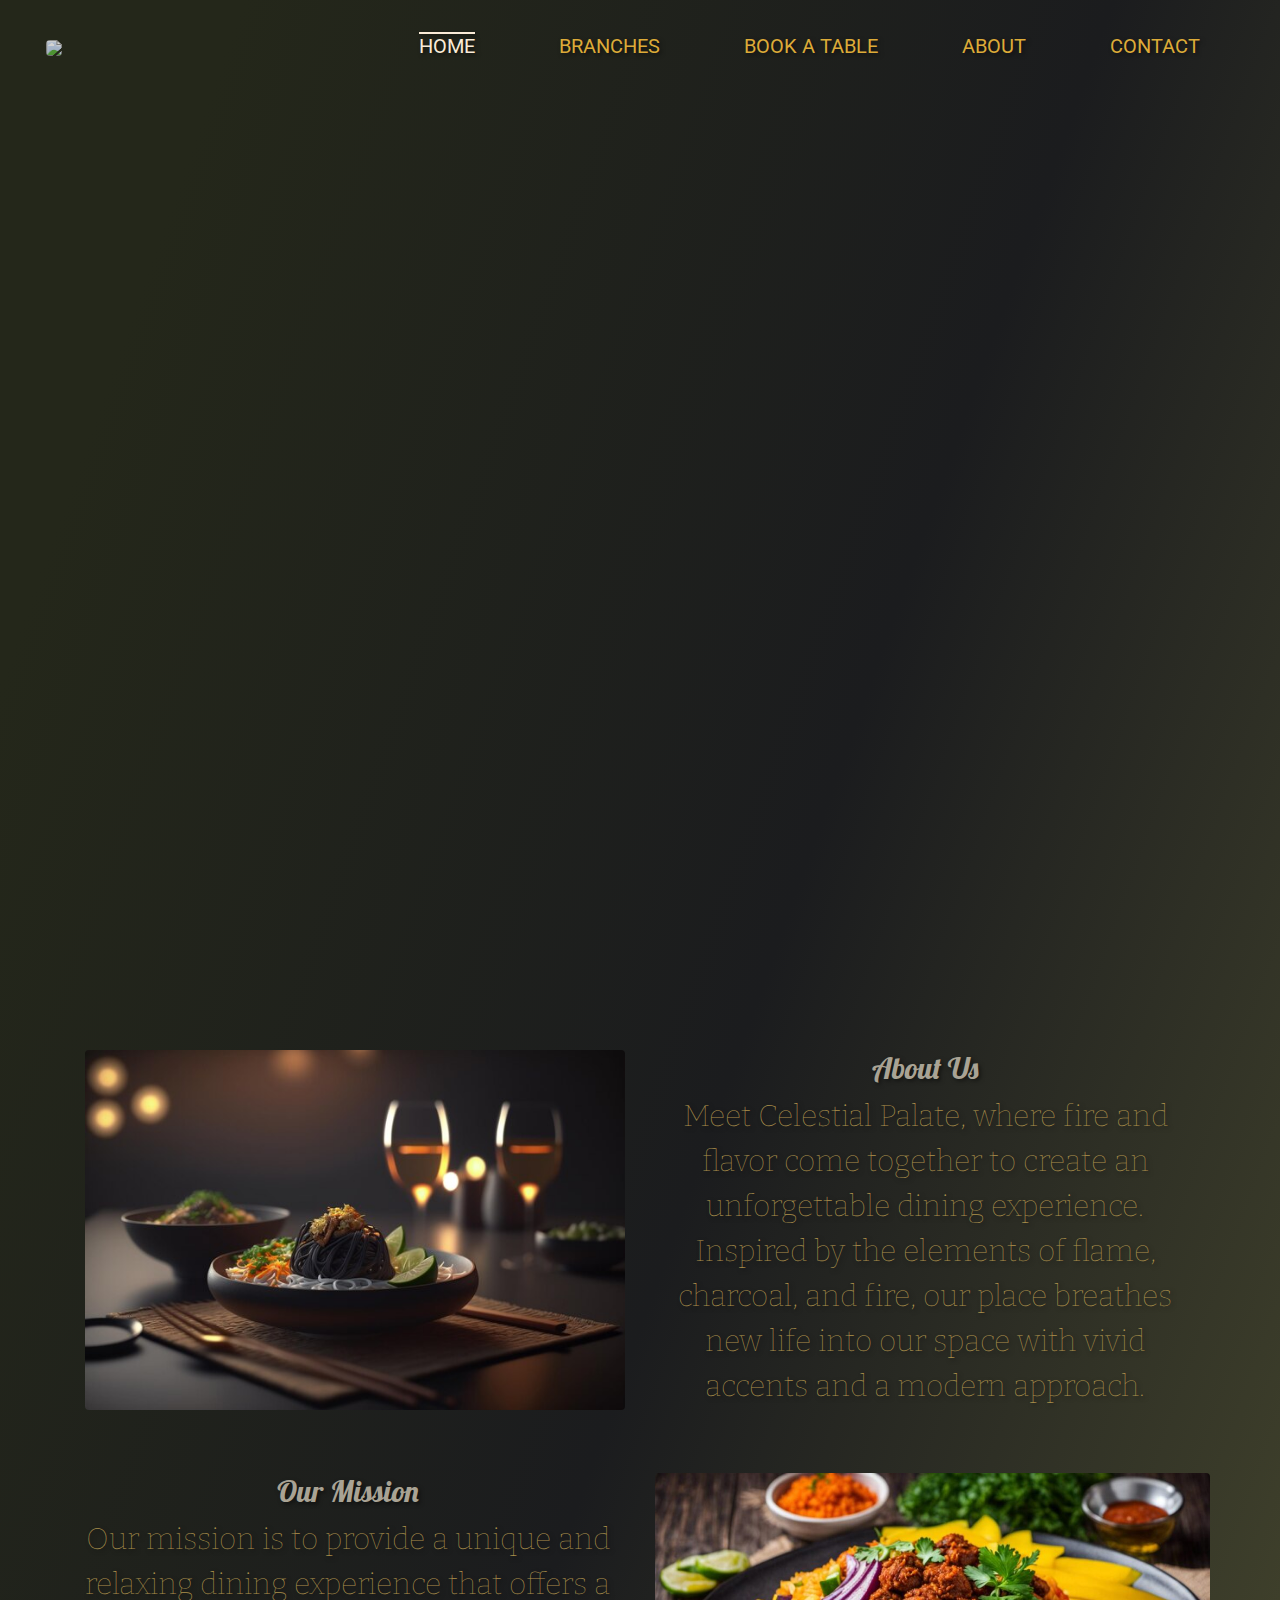
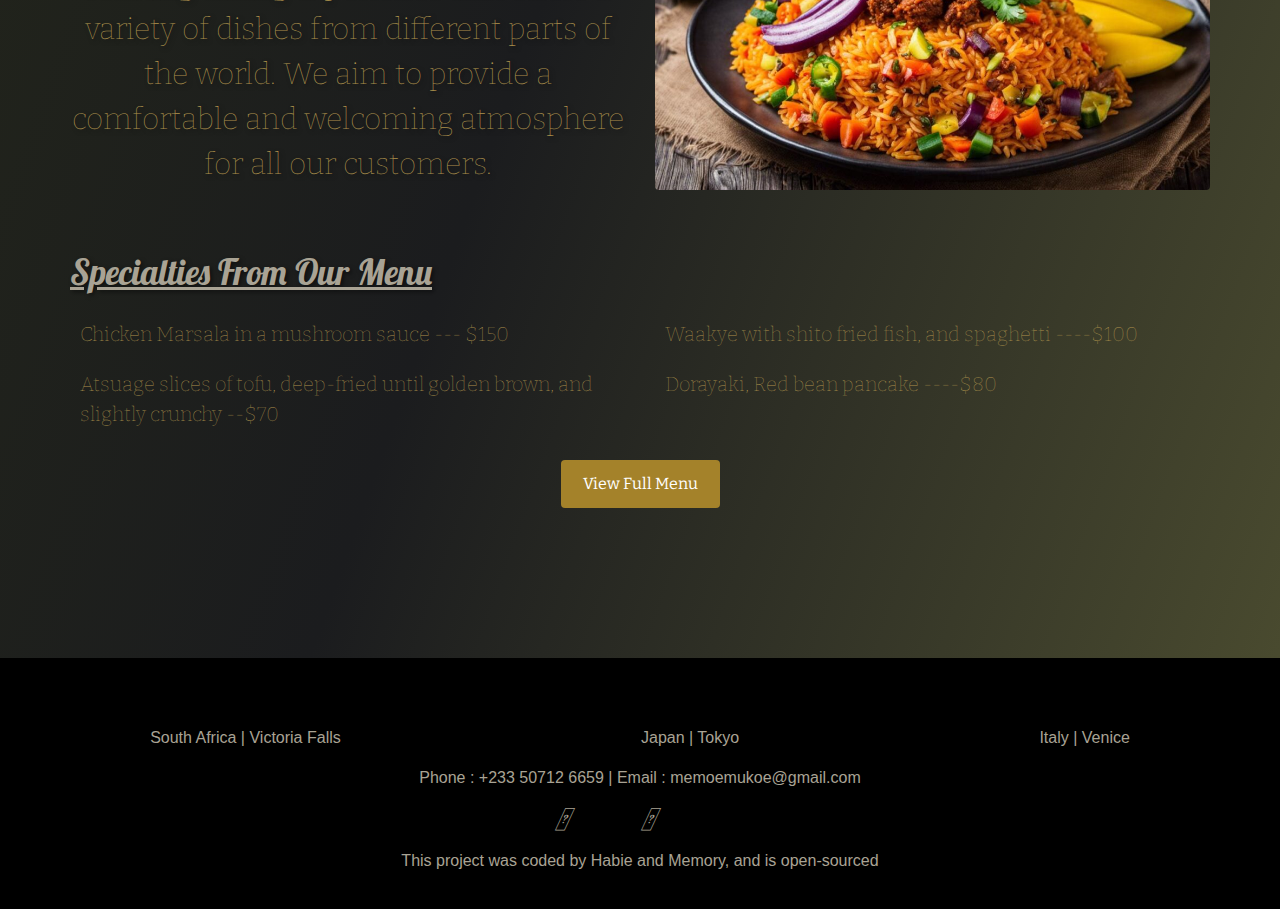
==== commit 50e97c45: "Merge pull request #25 from mukoe2020/testing_branch" ====
--- a/public/index.html
+++ b/public/index.html
@@ -18,7 +18,10 @@
     <script src="//cdnjs.cloudflare.com/ajax/libs/jquery/3.2.1/jquery.min.js"></script>
     <link href="https://cdn.jsdelivr.net/npm/bootstrap@5.3.2/dist/css/bootstrap.min.css" rel="stylesheet" integrity="sha384-T3c6CoIi6uLrA9TneNEoa7RxnatzjcDSCmG1MXxSR1GAsXEV/Dwwykc2MPK8M2HN" crossorigin="anonymous">
     <script src="src/scripts/script.js"></script>
-
+    <link rel="preconnect" href="https://fonts.googleapis.com">
+    <link rel="preconnect" href="https://fonts.gstatic.com" crossorigin>
+    <link href="https://fonts.googleapis.com/css2?family=Bitter:ital,wght@0,300;0,500;0,600;1,100;1,200;1,300&display=swap" rel="stylesheet">
+    <script src="https://kit.fontawesome.com/1e6364ae39.js" crossorigin="anonymous"></script>
    </head>
    <body class="custom-body">
       <div class="wrapper">
@@ -36,7 +39,7 @@
 
 
                         <li>
-                           <a href="#" role="button" data-bs-toggle="dropdown" aria-expanded="False">BRANCHES</a>
+                           <a href="#" role="button" data-bs-toggle="dropdown" aria-expanded="False" id="branch-path">BRANCHES</a>
                            <ul class="dropdown-menu">
                               <li><a class="dropdown-item" href="pages/african.html">African</a></li>
                               <li><a class="dropdown-item" href="pages/japanese.html">Japanese</a></li>
@@ -52,7 +55,7 @@
 
             <div class="overview">
                <h1 class="text-center mt-5 loading-text">Welcome To Celestial Palate</h1>
-               <h2 class="text-center  loading-text"> ...where heavenly delights for every palate exists</h2>
+               <h2 class="text-center loading-text"> ...where heavenly delights for every palate exists</h2>
 
 
             </div>
@@ -75,15 +78,14 @@
                   </div>
 
                   <div class="col-md-4">
-
-                     <div class="review">
-                     <h3 class="text-center"> Thor Langford</h3>
-                      <div class="stars text-center">
-                      <span class="star">&#9733;</span>
-                       <span class="star">&#9733;</span>
-                       <span class="star">&#9733;</span>
-                       <span class="star">&#9734;</span>
-                       <span class="star">&#9734;</span>
+                      <div class="review">
+                          <h3 class="text-center"> Thor Langford</h3>
+                           <div class="stars text-center">
+                           <span class="star">&#9733;</span>
+                           <span class="star">&#9733;</span>
+                           <span class="star">&#9733;</span>
+                           <span class="star">&#9734;</span>
+                           <span class="star">&#9734;</span>
                         </div>
                      <p class="text-center">
                         Lorem ipsum dolor sit amet, consectetur adipiscing elit. Duis euismod justo a orci consequat, ut convallis lorem gravida.
@@ -94,19 +96,19 @@
 
                   <div class="col-md-4">
                      <div class="review">
-        <h3>Itadori Yuuji</h3>
-        <div class="stars">
-          <span class="star">&#9733;</span>
-          <span class="star">&#9733;</span>
-          <span class="star">&#9733;</span>
-          <span class="star">&#9733;</span>
-          <span class="star">&#9734;</span>
-        </div>
-        <p>Lorem ipsum dolor sit amet, consectetur adipiscing elit. Duis euismod justo a orci consequat, ut convallis lorem gravida.</p>
-        <p> --- Japanese Branch</p>
-      </div>
+                        <h3>Itadori Yuuji</h3>
+                          <div class="stars">
+                            <span class="star">&#9733;</span>
+                            <span class="star">&#9733;</span>
+                            <span class="star">&#9733;</span>
+                           <span class="star">&#9733;</span>
+                          <span class="star">&#9734;</span>
+                  </div>
+                    <p>Lorem ipsum dolor sit amet, consectetur adipiscing elit. Duis euismod justo a orci consequat, ut convallis lorem gravida.</p>
+                    <p> --- Japanese Branch</p>
+               </div>
 
-      <h3 class="dangling"> . . .exquisite feedback from all areas</h3>
+                        <h3 class="dangling"> . . .exquisite feedback from all areas</h3>
                   </div>
                 <h3 class="text-center mt-5"> </h3>
                </div>
@@ -115,20 +117,67 @@
          <div class="content">
             </div>
          </div>
-   </body>
+
    <div class="about" id="about-us">
       <div class="container">
          <div class="row">
-            <div class="col-md-6">
+            <div class="col-md-6 mb-5">
                <img src="src/images/asian-food-original-recipes-japanese-cuisine-tradition-dishes-asian-kitchen-enjoying-freshly-served-traditional-seafood-donburi-with-chopsticks_771426-1884.jpeg" class="img-fluid rounded">
             </div>
-            <div class="col-md-6">
+            <div class="col-md-6 mb-5">
                <h3 class="text-center about ">About Us</h3>
                <p class="text-center about">
                   Meet Celestial Palate, where fire and flavor come together to create an unforgettable dining experience. Inspired by the elements of flame, charcoal, and fire, our place breathes new life into our space with vivid accents and a modern approach.
                </p>
             </div>
+
+            <div class="row">
+               <div class="col-md-6">
+                  <h3 class="text-center about">Our Mission</h3>
+                  <p class="text-center about">
+                     Our mission is to provide a unique and relaxing dining experience that offers a variety of dishes from different parts of the world. We aim to provide a comfortable and welcoming atmosphere for all our customers.
+                  </p>
+               </div>
+               <div class="col-md-6">
+                  <img src="src/images/main2.jpg" class="img-fluid rounded">
+               </div>
+            </div>
+
+            <h1 class="heading text-center mt-5 mb-3 ">Specialties From Our Menu</h1>
+            <div class="row">
+               <div class="col-md-6">
+                  <ul>
+                 <li>Chicken Marsala in a mushroom sauce --- $150</li>
+                 <li>Atsuage slices of tofu, deep-fried until golden brown, and slightly crunchy --$70</li>
+                  </ul>
+               </div>
+               <div class="col-md-6">
+                   <ul>
+                  <li>Waakye with shito fried fish, and spaghetti ----$100</li>
+                  <li>Dorayaki, Red bean pancake ----$80</li>
+                   <span> </span>
+                   </ul>
+               </div>
+            </div>
          </div>
       </div>
    </div>
+   <div class="button">
+         <a href="#branch-path" class="btn branding">View Full Menu</a>
+      </div>
+      <footer>
+          <div class="branches mt-5  d-flex justify-content-around" id="contact">
+                  <p>South Africa | Victoria Falls</p>
+                  <p>Japan | Tokyo </p>
+                  <p>Italy | Venice </p>
+               </div>
+                  <p>Phone : +233 50712 6659 | Email : <a href="mailto:memoemukoe@gmail.com">memoemukoe@gmail.com</a></p>
+                  <div class="social-media text-center">
+                     <a href="https://instagram.com/habibiadam34" target="_blank" title="Instagram Profile"><i class="fa-brands fa-instagram"></i></a>
+                     <a href="https://github.com/habibaadam" target="_blank" title="Github Profile"><i class="fa-brands fa-github"></i></a>
+                     <a href="https://twitter.com/habibi_jk" target="_blank" title="Twtitter Profile"><i class="fa-brands fa-x-twitter"></i></a>
+                  </div>
+                  <p class="text-center mt-3 ">This project was coded by Habie and Memory, and is <a href="https://github.com/mukoe2020/Celestial-Palate-Portfolio">open-sourced</a></p>
+      </footer>
+</body>
 </html>--- a/public/src/styles/main.css
+++ b/public/src/styles/main.css
@@ -32,7 +32,7 @@
         background-image: url('../images/african2.jpg');
     }
     66.66% {
-        background-image: url('../images/japanese.jpg');
+        background-image: url('../images/jap1.jpeg');
     }
 }
 
@@ -77,6 +77,7 @@
       padding-right: 40px;
       transition: 1s;
       font-family: 'Roboto', sans-serif;
+      text-shadow: 2px 2px 4px rgba(0, 0, 0, 0.5);
 }
 
 nav.black ul {
@@ -114,11 +115,28 @@
       font-weight: normal;
 }
 
+.dropdown-menu.show {
+        background-color: rgb(12, 11, 10);
+        padding: 0;
+}
+
+a.dropdown-item {
+    color: #987b3c;
+    padding: 3px 0px;
+    font-family: 'Roboto', sans-serif;
+}
+
+a.dropdown-item:hover {
+    color: #caa852;
+    transition: all 100ms ease-in-out;
+}
+
 a.nav-link.dropdown-toggle:hover {
-      color: antiquewhite;
+      color: rgb(231, 150, 44);
       transition: all 100ms ease-in-out;
       text-decoration: none;
 }
+
 .menu-icon {
       line-height: 60px;
       width: 100%;
@@ -139,12 +157,10 @@
 
 h1.text-center {
       font-size: 3.5em;
-      box-shadow: 0 0 4px 1px black;
 }
 
 h2.text-center {
       font-size: 2.5em;
-
 }
 
 .loading-text {
@@ -224,31 +240,129 @@
 }
 
 
-div.about {
-      width: 100%;
-      height: 100vh;
-}
 
 h2.text-center.about {
       font-size: 15px;
       color: #a9a394;
+      text-shadow: 2px 2px 4px rgba(0, 0, 0, 0.5);
 }
 
 
 h3.text-center.about {
       color: #a9a394;
       font-size: 30px;
+      text-shadow: 2px 2px 4px rgba(0, 0, 0, 0.5);
 
 }
 
 p.text-center.about {
-      color: #8e773d;
-      font-size: 35px;
+      color: #ac914c;
+      font-size: 30px;
       line-height: 1.5;
-      font-family: 'Dosis', sans-serif;
+      font-family: 'Bitter', serif;
       font-weight: lighter;
-
-}
+      text-shadow: 2px 2px 4px rgba(0, 0, 0, 0.5);
+}
+
+h1.heading {
+        color: #a9a394;
+        font-size: 35px;
+        text-shadow: 2px 2px 4px rgba(0, 0, 0, 0.5);
+        text-decoration-line: underline;
+
+}
+
+div.col-md-6 ul {
+        list-style-type: none;
+        padding: 0;
+}
+
+div.col-md-6 ul li {
+        padding: 10px;
+        font-size: 20px;
+        color: #ac914c;
+        font-family: 'Bitter', serif;
+        font-weight: 300%;
+}
+
+.button {
+    margin-top: 5px;
+    text-align: center;
+    margin-bottom: 150px;
+
+}
+
+
+.btn.branding {
+    color: white;
+    background-color: #a4822a;
+    padding: 11px 21px;
+    font-family: 'Bitter', serif;
+    border-radius: none;
+}
+
+.btn.branding:hover {
+    color: #a4822a;
+    background-color: rgb(233, 233, 215);
+    transition: all 0.3s ease-in-out;
+}
+
+
+footer {
+    bottom: 0;
+    width: 100%;
+    background-color: #000;
+    z-index: 100;
+    padding: 20px 0;
+}
+
+
+h4.mt-4.text-center {
+    color: var(--primary-color);
+    font-weight: 200;
+}
+
+
+p {
+      color: #a9a394;
+      text-align: center;
+      font-family: 'Ubuntu Condensed', sans-serif;
+      font-weight: 200;
+      line-height: 1.5;
+      font-size: 1em;
+}
+
+p a {
+      color: #a9a394;
+      text-decoration: none;
+}
+
+p a:hover {
+      color: var(--primary-color);
+      text-decoration: none;
+      transition: all 100ms ease-in-out;
+}
+
+p.text-center.mt-3 {
+      color: #a9a394;
+
+}
+
+.social-media a {
+    margin: 0 20px;
+    color: #a9a394;
+    background: var(--secondary-color);
+    font-size: 18px;
+    padding: 10px 14px;
+    border-radius: 50%;
+}
+
+.social-media a:hover {
+    color: #fff;
+    background: var(--primary-color);
+    transition: all 100ms ease-in-out;
+}
+
 
 @media only screen and (max-width: 786px) {
 
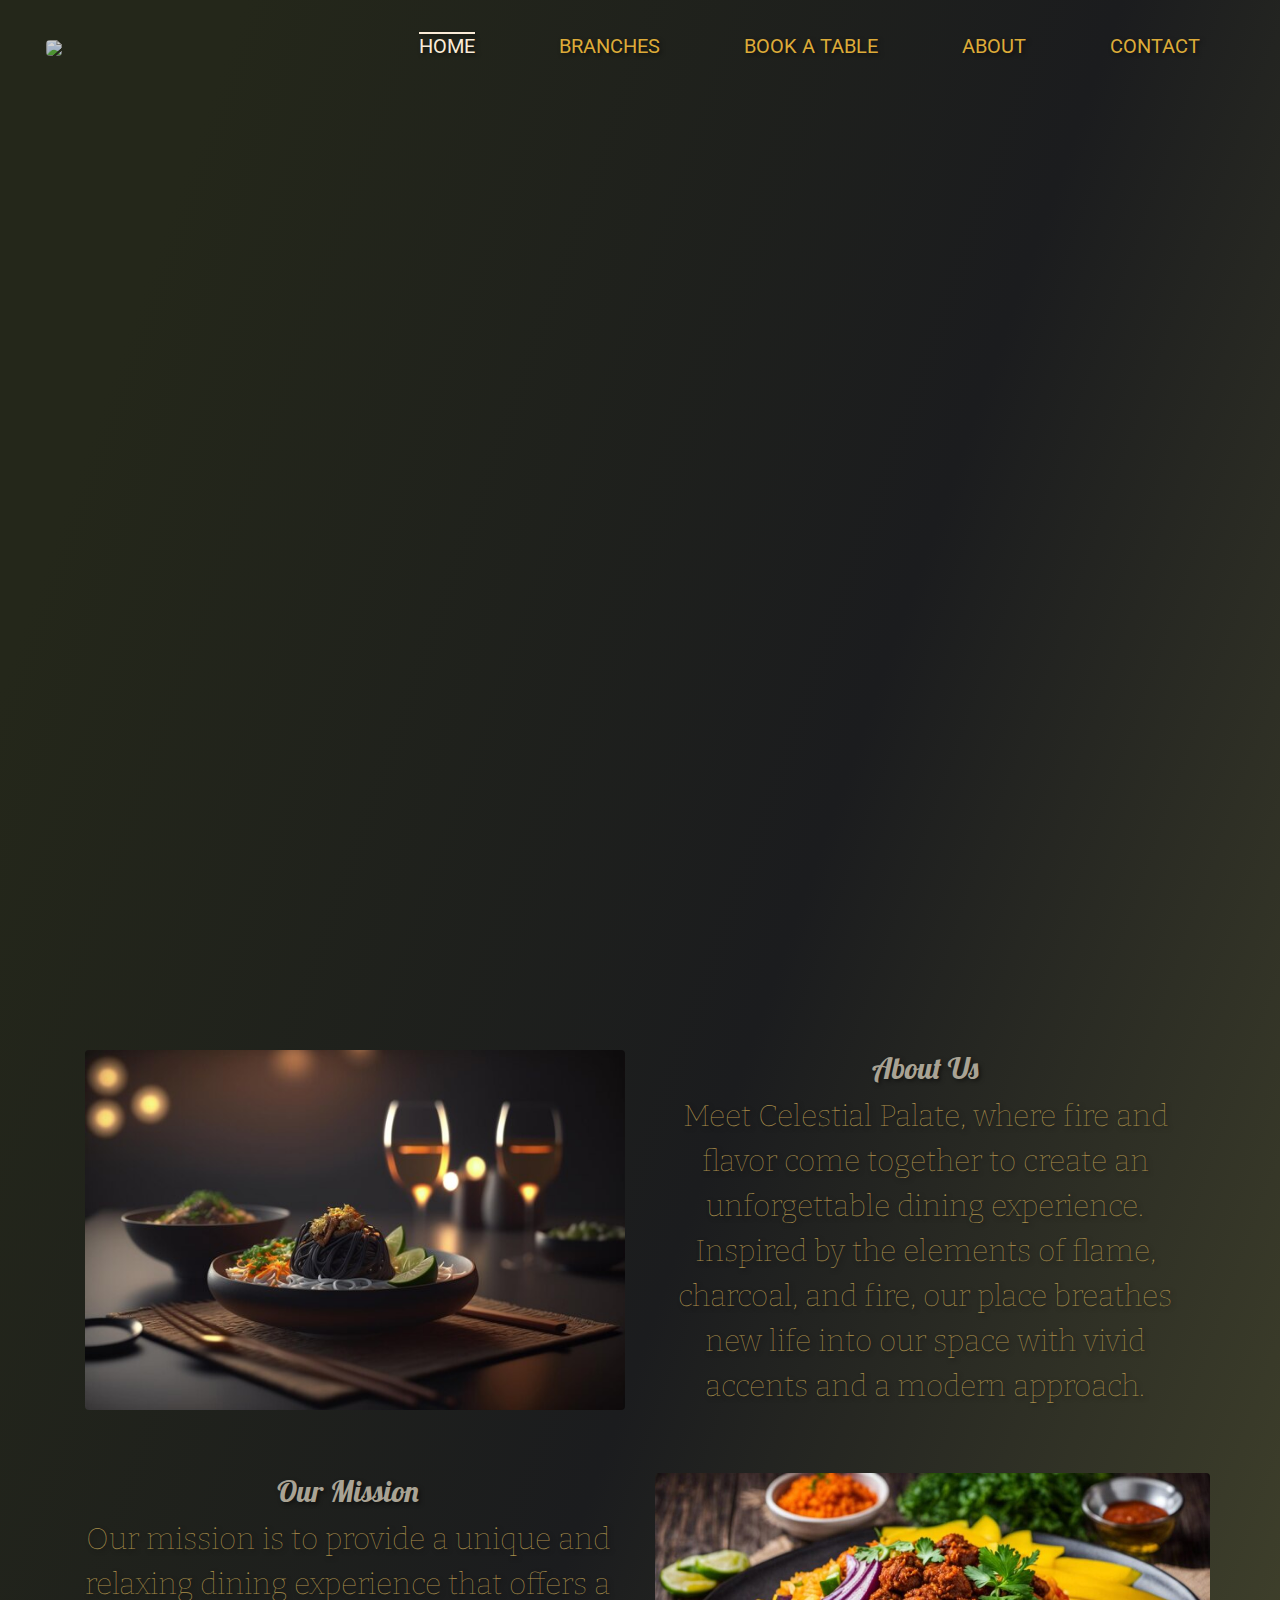
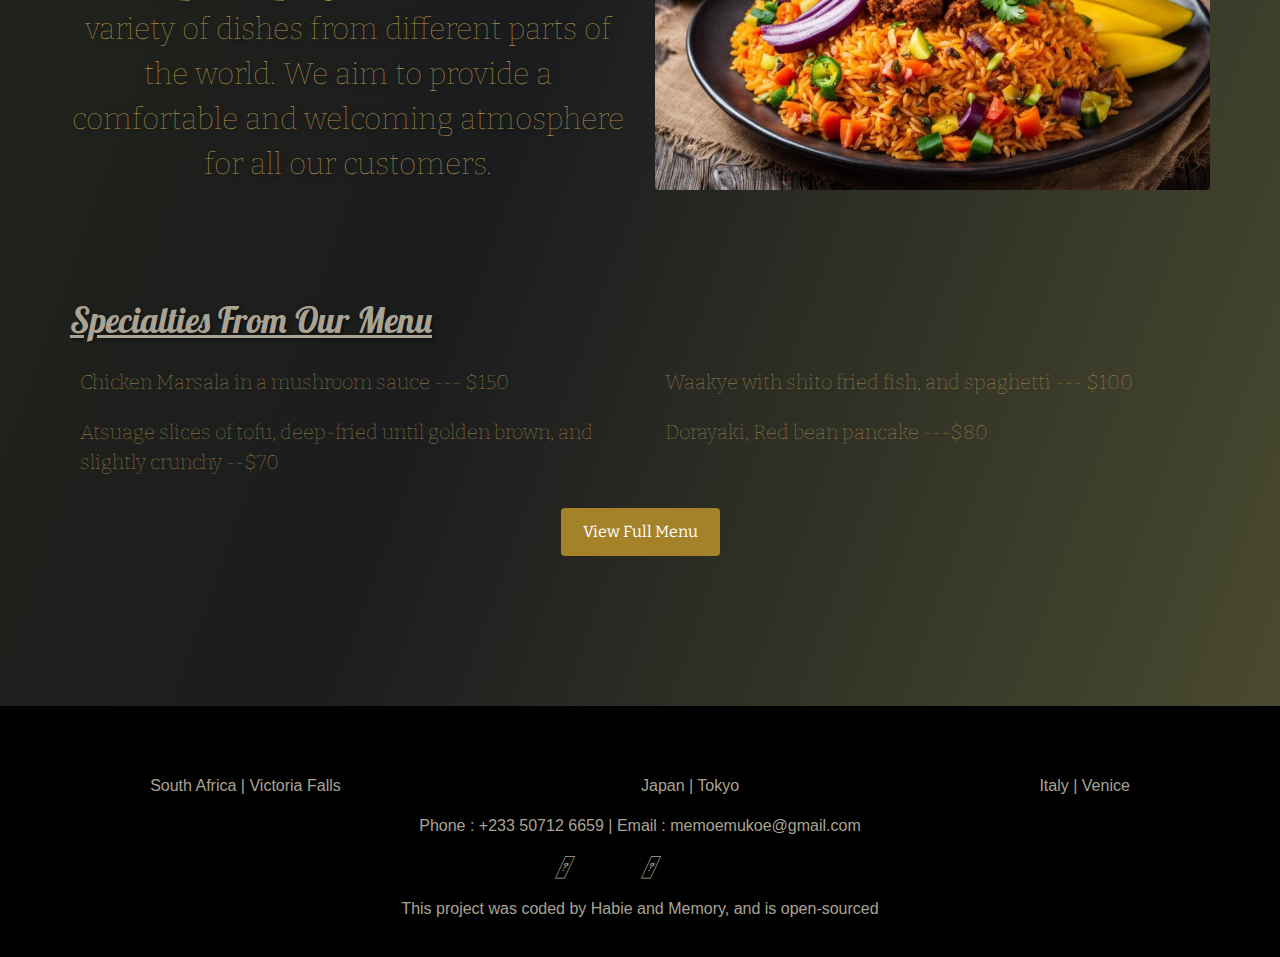
==== commit 797af6a9: "updated index.html" ====
--- a/public/index.html
+++ b/public/index.html
@@ -35,7 +35,7 @@
                </div>
                <div class="menu">
                   <ul>
-                     <li class="active"><a href="/public/index.html">HOME</a></li>
+                     <li class="active"><a href="index.html">HOME</a></li>
 
 
                         <li>
@@ -46,15 +46,15 @@
                               <li><a class="dropdown-item" href="pages/italian.html">Italian</a></li>
                               </ul>
                            </li>
-                           <li><a href="/public/booking.html">BOOK A TABLE</a></li>
+                           <li><a href="booking.html">BOOK A TABLE</a></li>
                            <li><a href="#about-us">ABOUT</a></li>
-                           <li><a href="#">CONTACT</a></li>
+                           <li><a href="#contact-us">CONTACT</a></li>
                   </ul>
                </div>
             </nav>
 
             <div class="overview">
-               <h1 class="text-center mt-5 loading-text">Welcome To Celestial Palate</h1>
+               <h1 class="text-center loading-text">Welcome To Celestial Palate</h1>
                <h2 class="text-center loading-text"> ...where heavenly delights for every palate exists</h2>
 
 
@@ -71,7 +71,9 @@
                 <span class="star">&#9733;</span>
                <span class="star">&#9734;</span>
                </div>
-              <p class="text-center">Lorem ipsum dolor sit amet, consectetur adipiscing elit. Duis euismod justo a orci consequat, ut convallis lorem gravida.</p>
+              <p class="text-center">
+               Absolutely divine! The flavors at Celestial Palate are out of this world. From the perfectly seasoned Jollof rice to the succulent braised chicken, every bite is a culinary delight.
+            </p>
               <p class="text-center"> -- African Branch</p>
             </div>
 
@@ -88,24 +90,26 @@
                            <span class="star">&#9734;</span>
                         </div>
                      <p class="text-center">
-                        Lorem ipsum dolor sit amet, consectetur adipiscing elit. Duis euismod justo a orci consequat, ut convallis lorem gravida.
-                     </p>
+                        I had the pleasure of dining at Celestial Palate,it was an unforgettable experience. The ambiance was charming, the service was impeccable
+                        and the Chicken Marsala was the highlight of my meal.</p>
                         <p class="text-center"> -- Italian Branch</p>
                   </div>
                   </div>
 
                   <div class="col-md-4">
                      <div class="review">
-                        <h3>Itadori Yuuji</h3>
-                          <div class="stars">
+                        <h3 class="text-center">Itadori Yuuji</h3>
+                          <div class="stars text-center">
                             <span class="star">&#9733;</span>
                             <span class="star">&#9733;</span>
                             <span class="star">&#9733;</span>
                            <span class="star">&#9733;</span>
                           <span class="star">&#9734;</span>
                   </div>
-                    <p>Lorem ipsum dolor sit amet, consectetur adipiscing elit. Duis euismod justo a orci consequat, ut convallis lorem gravida.</p>
-                    <p> --- Japanese Branch</p>
+                    <p>
+                     I was delighted by their authentic Udon noodles and red bean dorayaki the most. The taste, service, and ambiance were all perfect. I would love to visit again!
+  Arigatou Kozaimass!                  </p>
+                    <p> -- Japanese Branch</p>
                </div>
 
                         <h3 class="dangling"> . . .exquisite feedback from all areas</h3>
@@ -132,7 +136,7 @@
             </div>
 
             <div class="row">
-               <div class="col-md-6">
+               <div class="col-md-6 mb-5">
                   <h3 class="text-center about">Our Mission</h3>
                   <p class="text-center about">
                      Our mission is to provide a unique and relaxing dining experience that offers a variety of dishes from different parts of the world. We aim to provide a comfortable and welcoming atmosphere for all our customers.
@@ -153,8 +157,8 @@
                </div>
                <div class="col-md-6">
                    <ul>
-                  <li>Waakye with shito fried fish, and spaghetti ----$100</li>
-                  <li>Dorayaki, Red bean pancake ----$80</li>
+                  <li>Waakye with shito fried fish, and spaghetti --- $100</li>
+                  <li>Dorayaki, Red bean pancake ---$80</li>
                    <span> </span>
                    </ul>
                </div>
@@ -165,8 +169,8 @@
    <div class="button">
          <a href="#branch-path" class="btn branding">View Full Menu</a>
       </div>
-      <footer>
-          <div class="branches mt-5  d-flex justify-content-around" id="contact">
+      <footer id="contact-us">
+          <div class="branches mt-5  d-flex justify-content-around">
                   <p>South Africa | Victoria Falls</p>
                   <p>Japan | Tokyo </p>
                   <p>Italy | Venice </p>
--- a/public/src/styles/main.css
+++ b/public/src/styles/main.css
@@ -3,12 +3,6 @@
     --primary-color : #ddab38;
 }
 
-html, body {
-    margin: 0;
-    padding: 0;
-    width: 100%;
-
-}
 
 body.custom-body {
       font-weight: lighter;
@@ -157,6 +151,7 @@
 
 h1.text-center {
       font-size: 3.5em;
+      margin-top: 55px;
 }
 
 h2.text-center {
@@ -309,10 +304,7 @@
 
 
 footer {
-    bottom: 0;
-    width: 100%;
     background-color: #000;
-    z-index: 100;
     padding: 20px 0;
 }
 
@@ -364,17 +356,30 @@
 }
 
 
-@media only screen and (max-width: 786px) {
+@media only screen and (max-width: 900px) {
+
+    header {
+        height: 160vh;
+    }
+
 
       .logo {
-            line-height: 60px;
             float: left;
-            margin: 16px 46px;
             color: #fff;
             font-weight: bold;
             font-size: 20px;
             letter-spacing: 2px;
-    }
+            margin-top: -5px;
+            margin-left: 0px;
+            margin-bottom: 0px;
+            margin-right: 0px;
+    }
+
+    .logo-img {
+        max-width: 55px;
+    }
+
+
 
       nav ul {
             max-height: 0px;
@@ -386,24 +391,60 @@
       }
 
       .showing {
-            max-height: 34em;
+            max-height: 400px;
+            padding: 5px;
+      }
+
+      .showing li {
+        padding: 3px;
       }
 
       nav ul li {
             box-sizing: border-box;
             width: 100%;
-            padding: 24px;
+            padding: 15px;
             text-align: center;
       }
 
-      .menu-icon {
+      div.menu-icon {
             display: block;
-            line-height: 60px;
             width: 100%;
             text-align: right;
             box-sizing: border-box;
-            padding: 15px 24px;
             cursor: pointer;
-            color: #fff;
-      }
-}
+            color: antiquewhite;
+            padding: 5px;
+            background-color: transparent;
+
+      }
+
+      h1.text-center {
+            font-size: 2em;
+            text-align: center !important;
+      }
+
+      h2.text-center {
+            font-size: 1em;
+      }
+
+      div.container {
+        margin-top: 60px;
+      }
+
+      div.review p, h3 {
+        font-size: 15px;
+
+      }
+
+      p.text-center.about {
+        font-size: 18px;
+      }
+
+      div.col-md-6 ul li {
+        font-size: 15px;
+      }
+
+      h3.dangling {
+        font-size: 15px;
+      }
+}
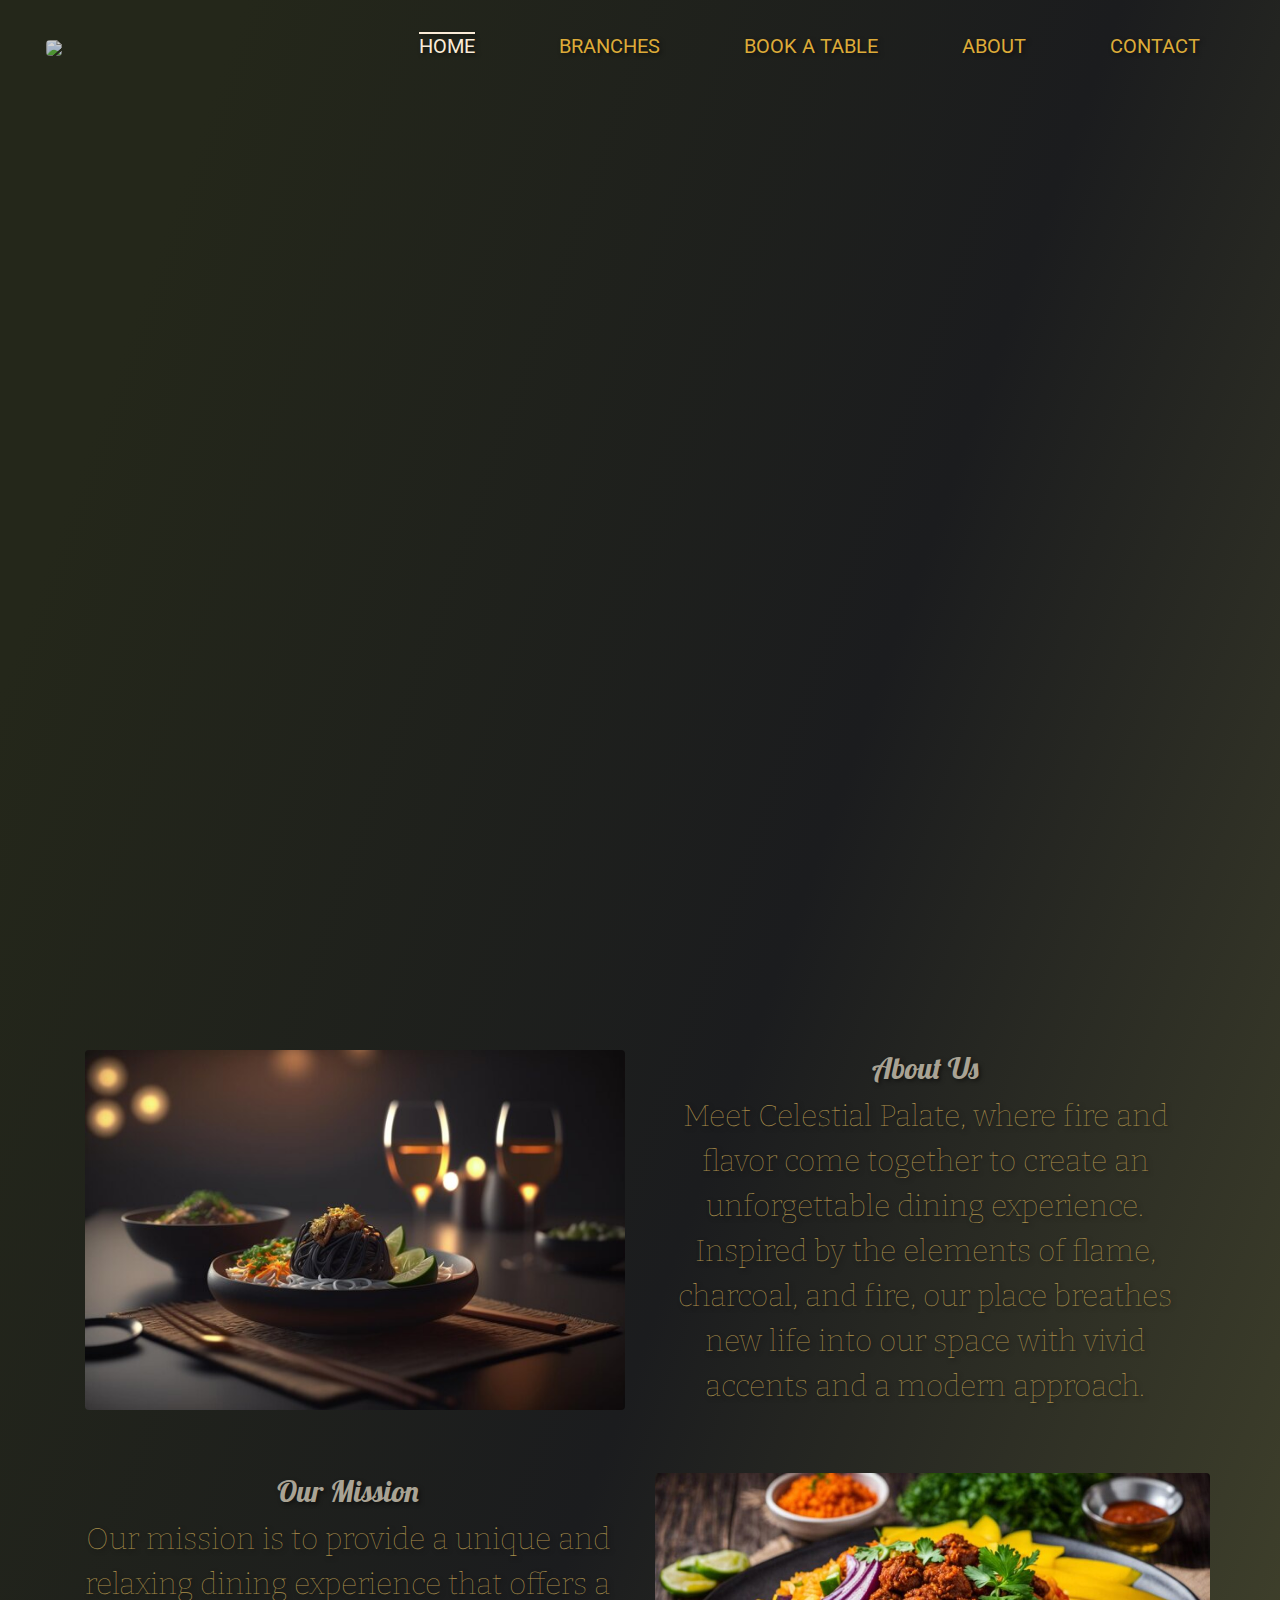
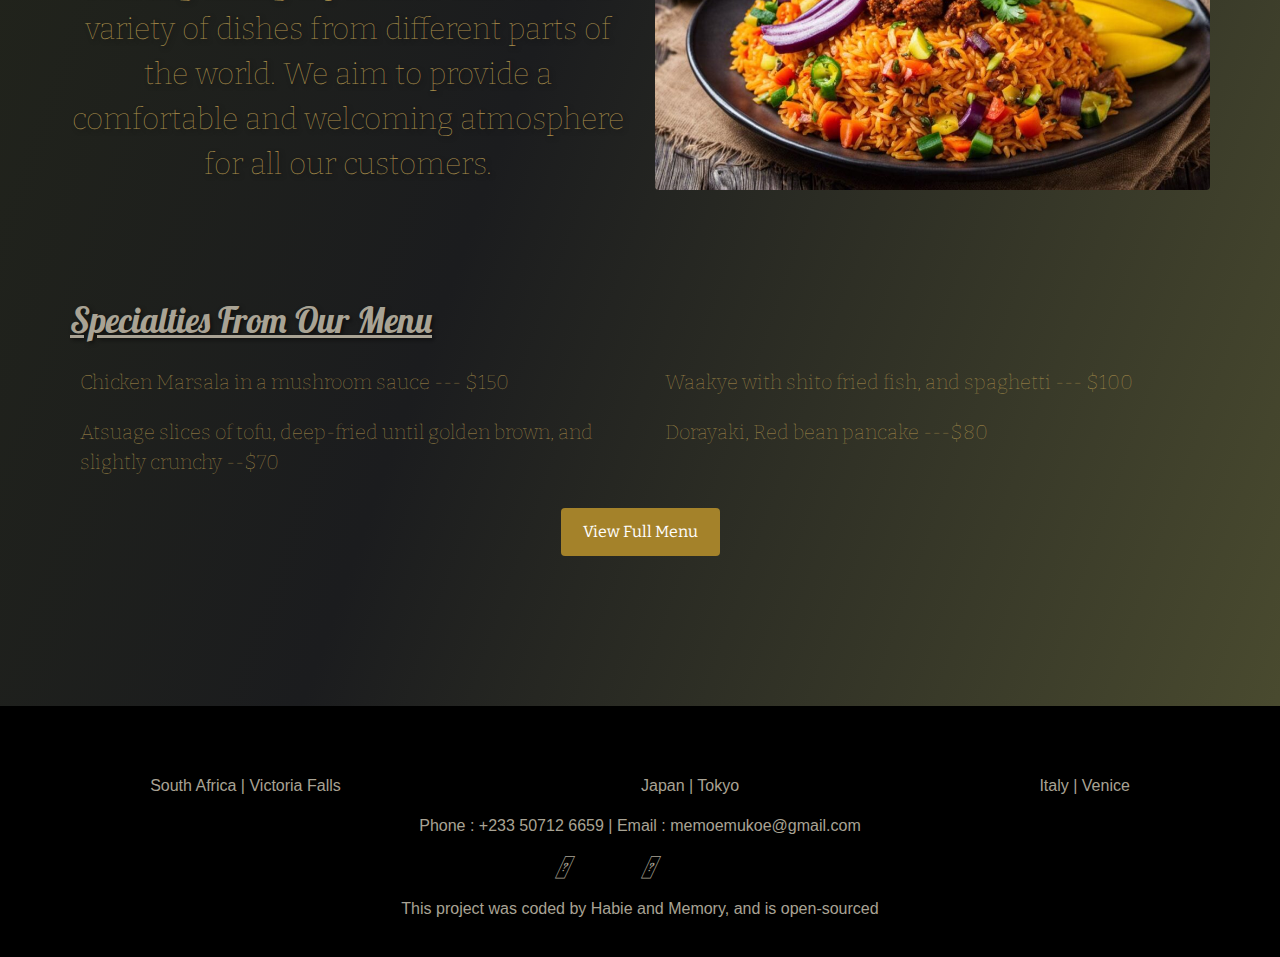
==== commit e7f48a5f: "few fixes" ====
--- a/public/index.html
+++ b/public/index.html
@@ -181,7 +181,7 @@
                      <a href="https://github.com/habibaadam" target="_blank" title="Github Profile"><i class="fa-brands fa-github"></i></a>
                      <a href="https://twitter.com/habibi_jk" target="_blank" title="Twtitter Profile"><i class="fa-brands fa-x-twitter"></i></a>
                   </div>
-                  <p class="text-center mt-3 ">This project was coded by Habie and Memory, and is <a href="https://github.com/mukoe2020/Celestial-Palate-Portfolio">open-sourced</a></p>
+                  <p class="text-center mt-3 ">This project was coded by <a href="https://www.linkedin.com/in/habiba-adam-salisu-570555267/">Habie</a> and Memory, and is <a href="https://github.com/mukoe2020/Celestial-Palate-Portfolio">open-sourced</a></p>
       </footer>
 </body>
 </html>--- a/public/src/styles/main.css
+++ b/public/src/styles/main.css
@@ -234,6 +234,13 @@
   font-size: 24px;
 }
 
+img.img-fluid.rounded {
+    transition: transform 0.3s ease-in-out; 
+}
+
+img.img-fluid.rounded:hover {
+    transform: scale(1.1);
+}
 
 
 h2.text-center.about {
@@ -438,10 +445,14 @@
 
       p.text-center.about {
         font-size: 18px;
+
       }
 
       div.col-md-6 ul li {
         font-size: 15px;
+        text-align: center;
+        line-height: 1.5;
+        text-shadow: 2px 2px 4px rgba(0, 0, 0, 0.5);
       }
 
       h3.dangling {
